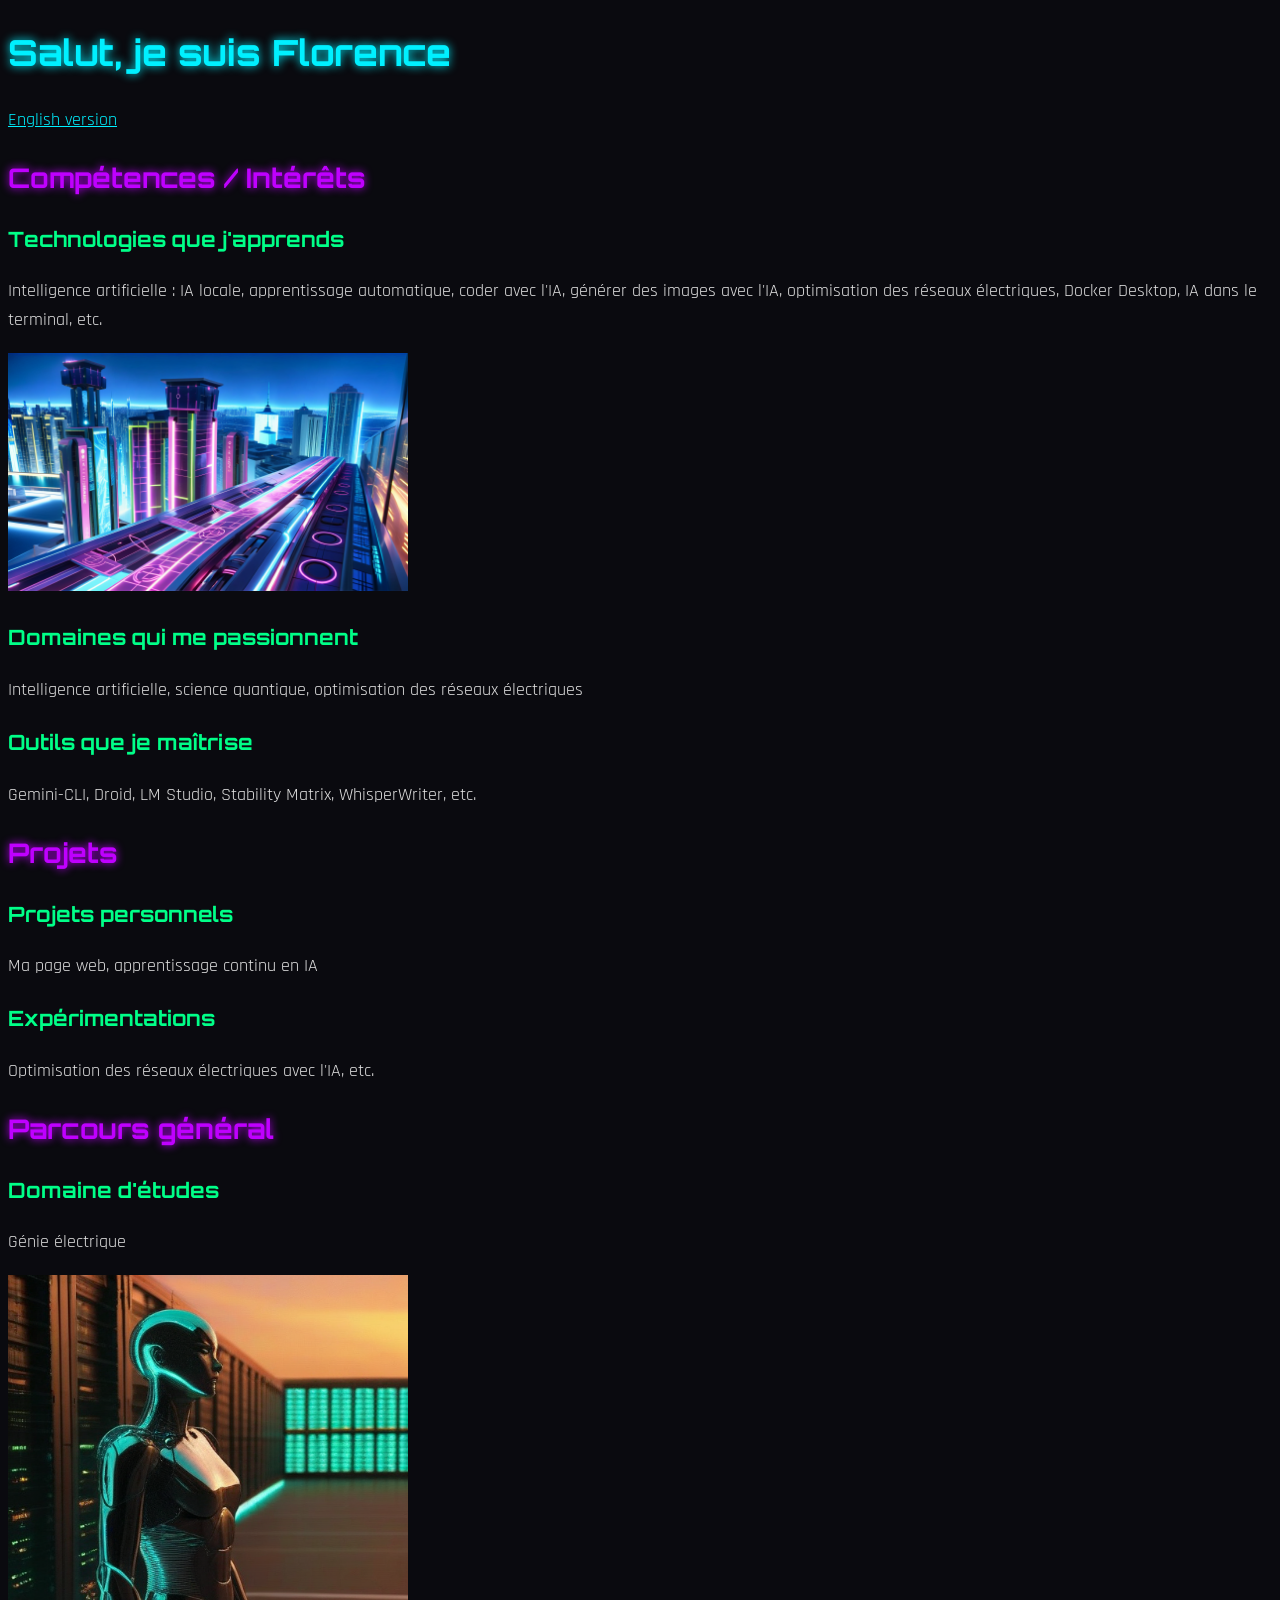
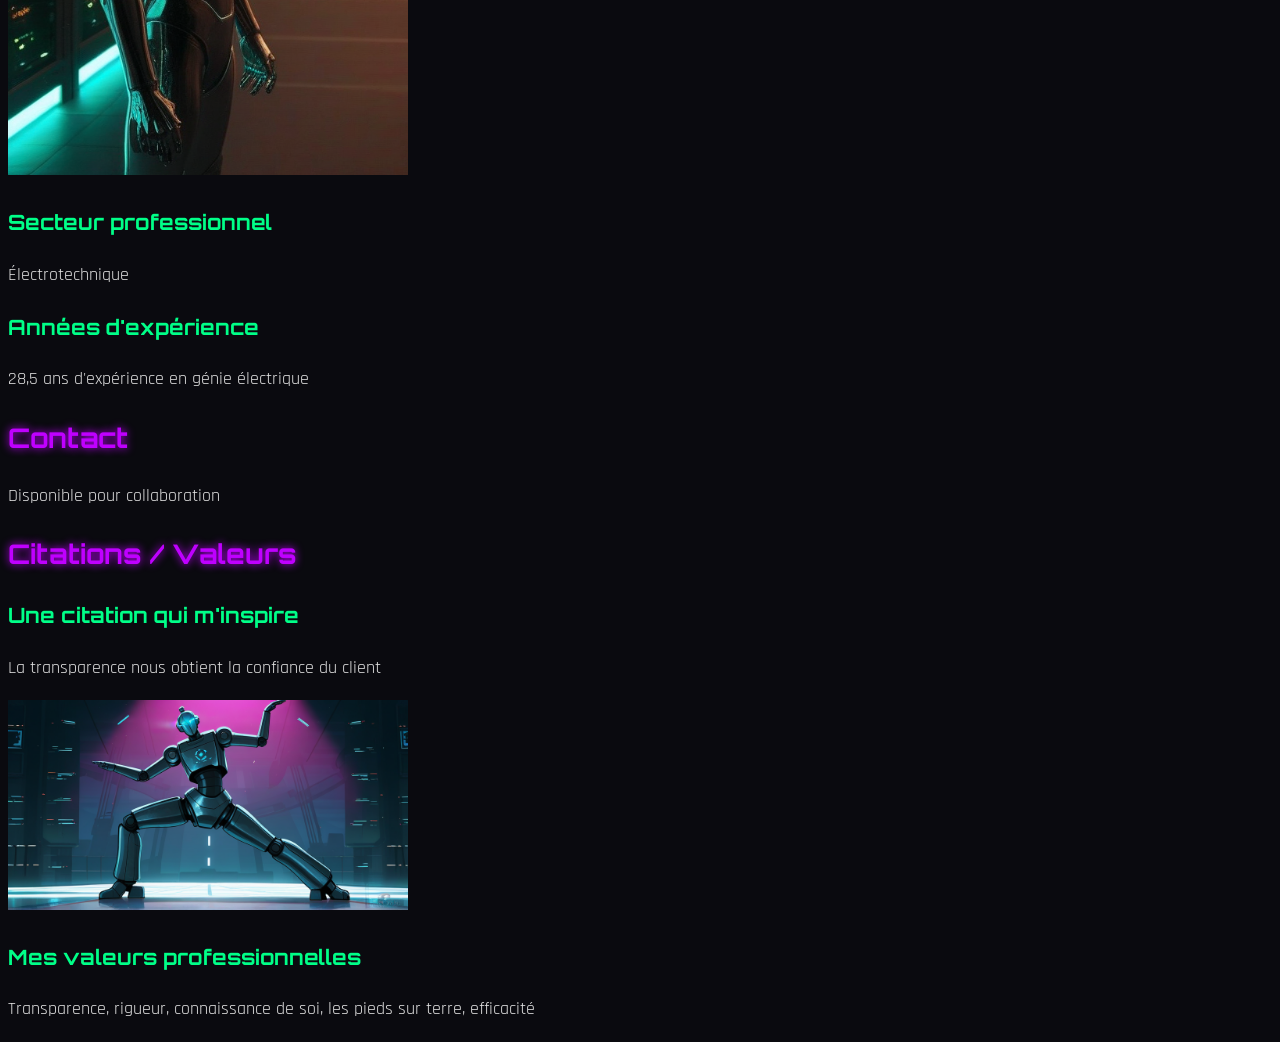
==== index-fr.html @ 2f501e3f "Style futuriste avec couleurs neon" ====
<!DOCTYPE html>
<html lang="fr">
<head>
    <meta charset="UTF-8">
    <meta name="viewport" content="width=device-width, initial-scale=1.0">
    <title>Florence - Mon Site</title>
    <link rel="preconnect" href="https://fonts.googleapis.com">
    <link rel="preconnect" href="https://fonts.gstatic.com" crossorigin>
    <link href="https://fonts.googleapis.com/css2?family=Orbitron:wght@400;700&family=Rajdhani:wght@400;500;700&display=swap" rel="stylesheet">
    <style>
        body {
            font-family: 'Rajdhani', sans-serif;
            font-size: 18px;
            line-height: 1.6;
            background-color: #0a0a0f;
            color: #e0e0e0;
        }
        h1 {
            font-family: 'Orbitron', sans-serif;
            color: #00f0ff;
            text-shadow: 0 0 10px #00f0ff;
        }
        h2 {
            font-family: 'Orbitron', sans-serif;
            color: #bf00ff;
            text-shadow: 0 0 8px #bf00ff;
        }
        h3 {
            font-family: 'Orbitron', sans-serif;
            color: #00ff88;
        }
        a {
            color: #00f0ff;
        }
    </style>
</head>
<body>
    <h1>Salut, je suis Florence</h1>
    
    <!-- Lien de langue -->
    <p><a href="index.html">English version</a></p>

    <!-- Section 1: Compétences / Intérêts -->
    <h2>Compétences / Intérêts</h2>
    
    <h3>Technologies que j'apprends</h3>
    <p>Intelligence artificielle : IA locale, apprentissage automatique, coder avec l'IA, générer des images avec l'IA, optimisation des réseaux électriques, Docker Desktop, IA dans le terminal, etc.</p>
    <img src="00008-2970267479.png" alt="Ce que j'apprends" width="400">
    
    <h3>Domaines qui me passionnent</h3>
    <p>Intelligence artificielle, science quantique, optimisation des réseaux électriques</p>
    
    <h3>Outils que je maîtrise</h3>
    <p>Gemini-CLI, Droid, LM Studio, Stability Matrix, WhisperWriter, etc.</p>

    <!-- Section 2: Projets -->
    <h2>Projets</h2>
    
    <h3>Projets personnels</h3>
    <p>Ma page web, apprentissage continu en IA</p>
    
    <h3>Expérimentations</h3>
    <p>Optimisation des réseaux électriques avec l'IA, etc.</p>

    <!-- Section 3: Parcours général -->
    <h2>Parcours général</h2>
    
    <h3>Domaine d'études</h3>
    <p>Génie électrique</p>
    <img src="00021-1902809194.png" alt="Mes études et mon travail" width="400">
    
    <h3>Secteur professionnel</h3>
    <p>Électrotechnique</p>
    
    <h3>Années d'expérience</h3>
    <p>28,5 ans d'expérience en génie électrique</p>

    <!-- Section 4: Contact -->
    <h2>Contact</h2>
    
    <p>Disponible pour collaboration</p>

    <!-- Section 5: Citations / Valeurs -->
    <h2>Citations / Valeurs</h2>
    
    <h3>Une citation qui m'inspire</h3>
    <p>La transparence nous obtient la confiance du client</p>
    <img src="00050-4037120184.png" alt="Ce en quoi je crois" width="400">
    
    <h3>Mes valeurs professionnelles</h3>
    <p>Transparence, rigueur, connaissance de soi, les pieds sur terre, efficacité</p>

</body>
</html>
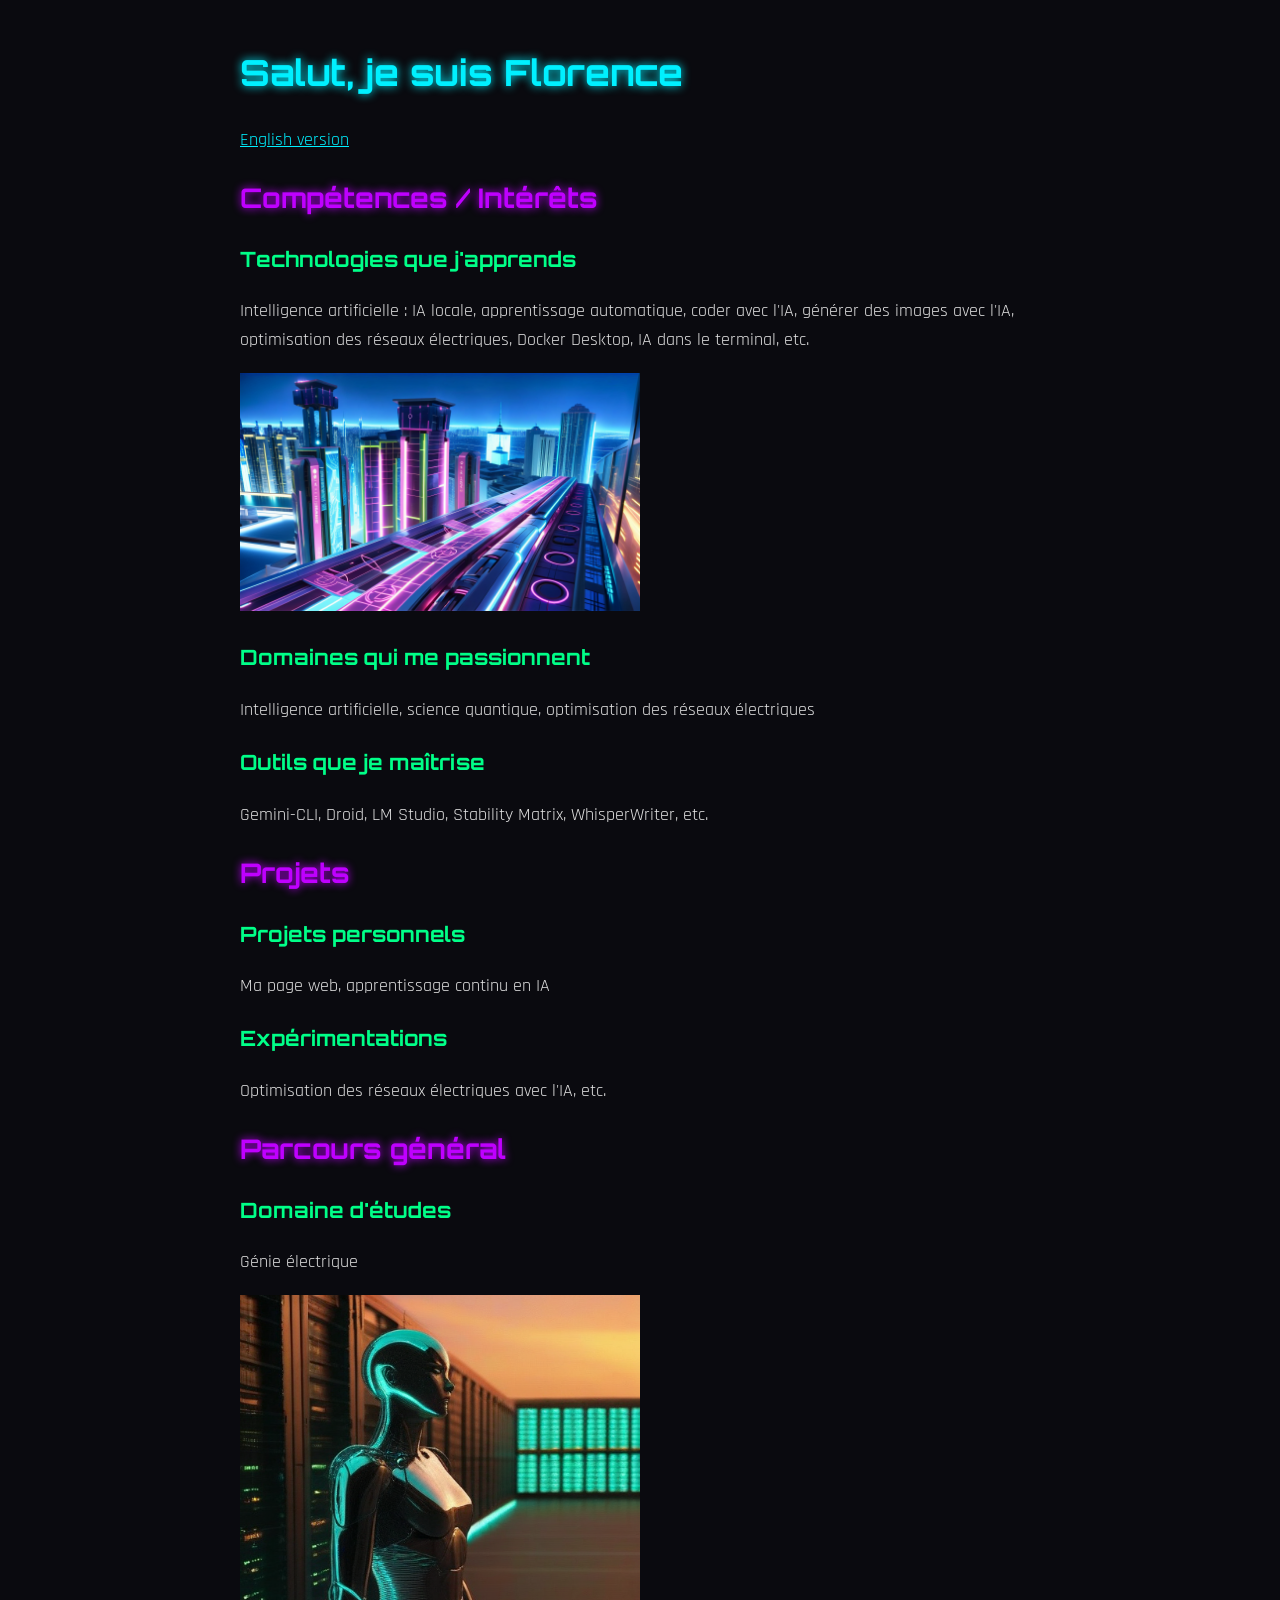
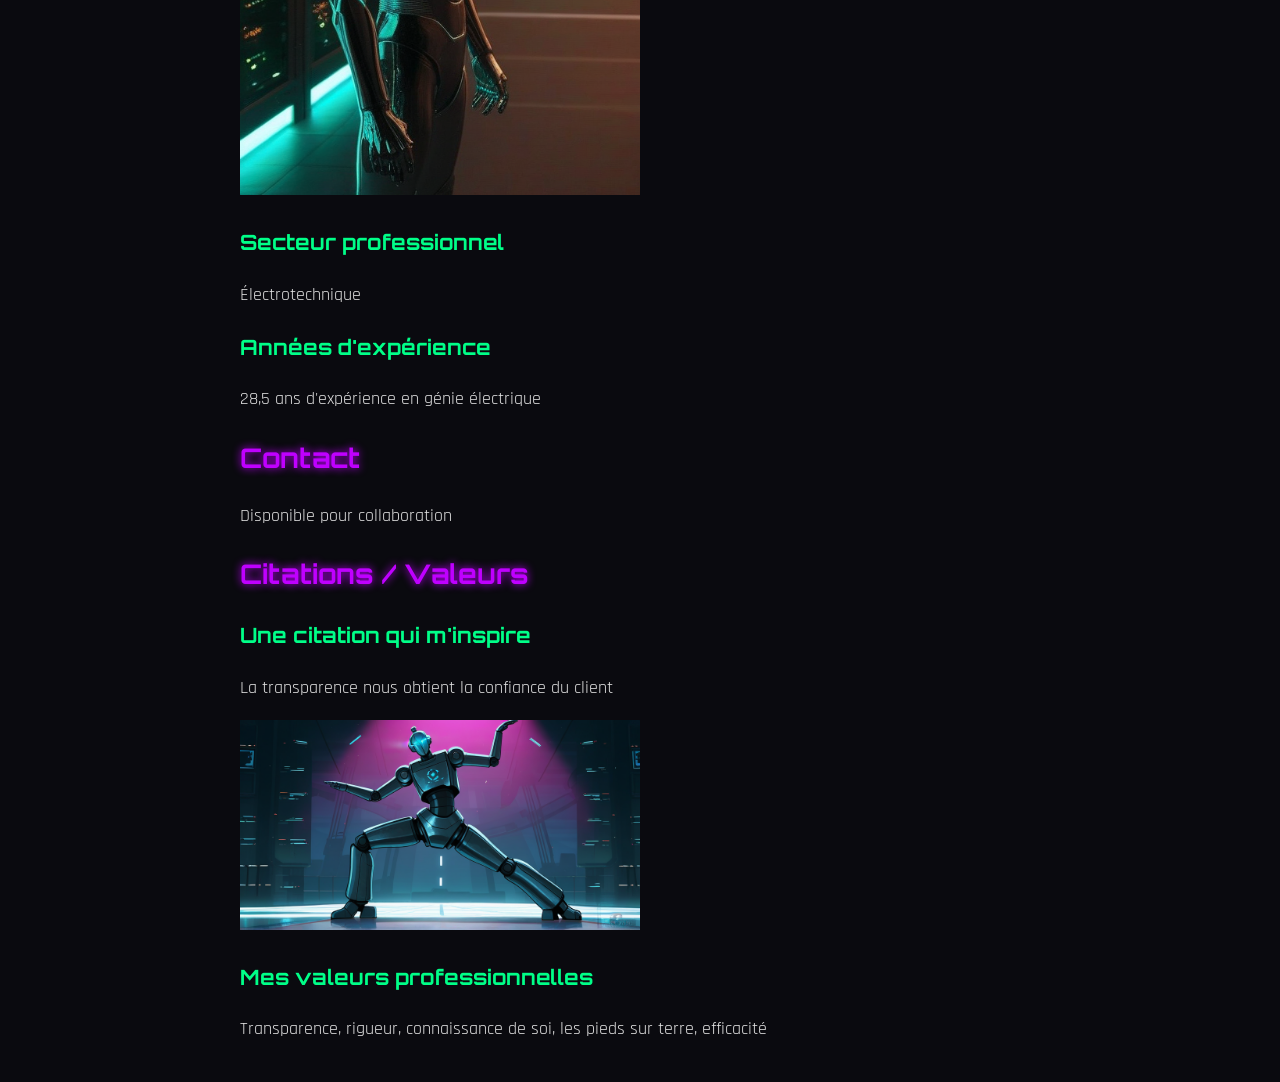
==== commit 86a6eecf: "Contenu centre et responsive mobile" ====
--- a/index-fr.html
+++ b/index-fr.html
@@ -14,6 +14,13 @@
             line-height: 1.6;
             background-color: #0a0a0f;
             color: #e0e0e0;
+            max-width: 800px;
+            margin: 0 auto;
+            padding: 20px;
+        }
+        img {
+            max-width: 100%;
+            height: auto;
         }
         h1 {
             font-family: 'Orbitron', sans-serif;
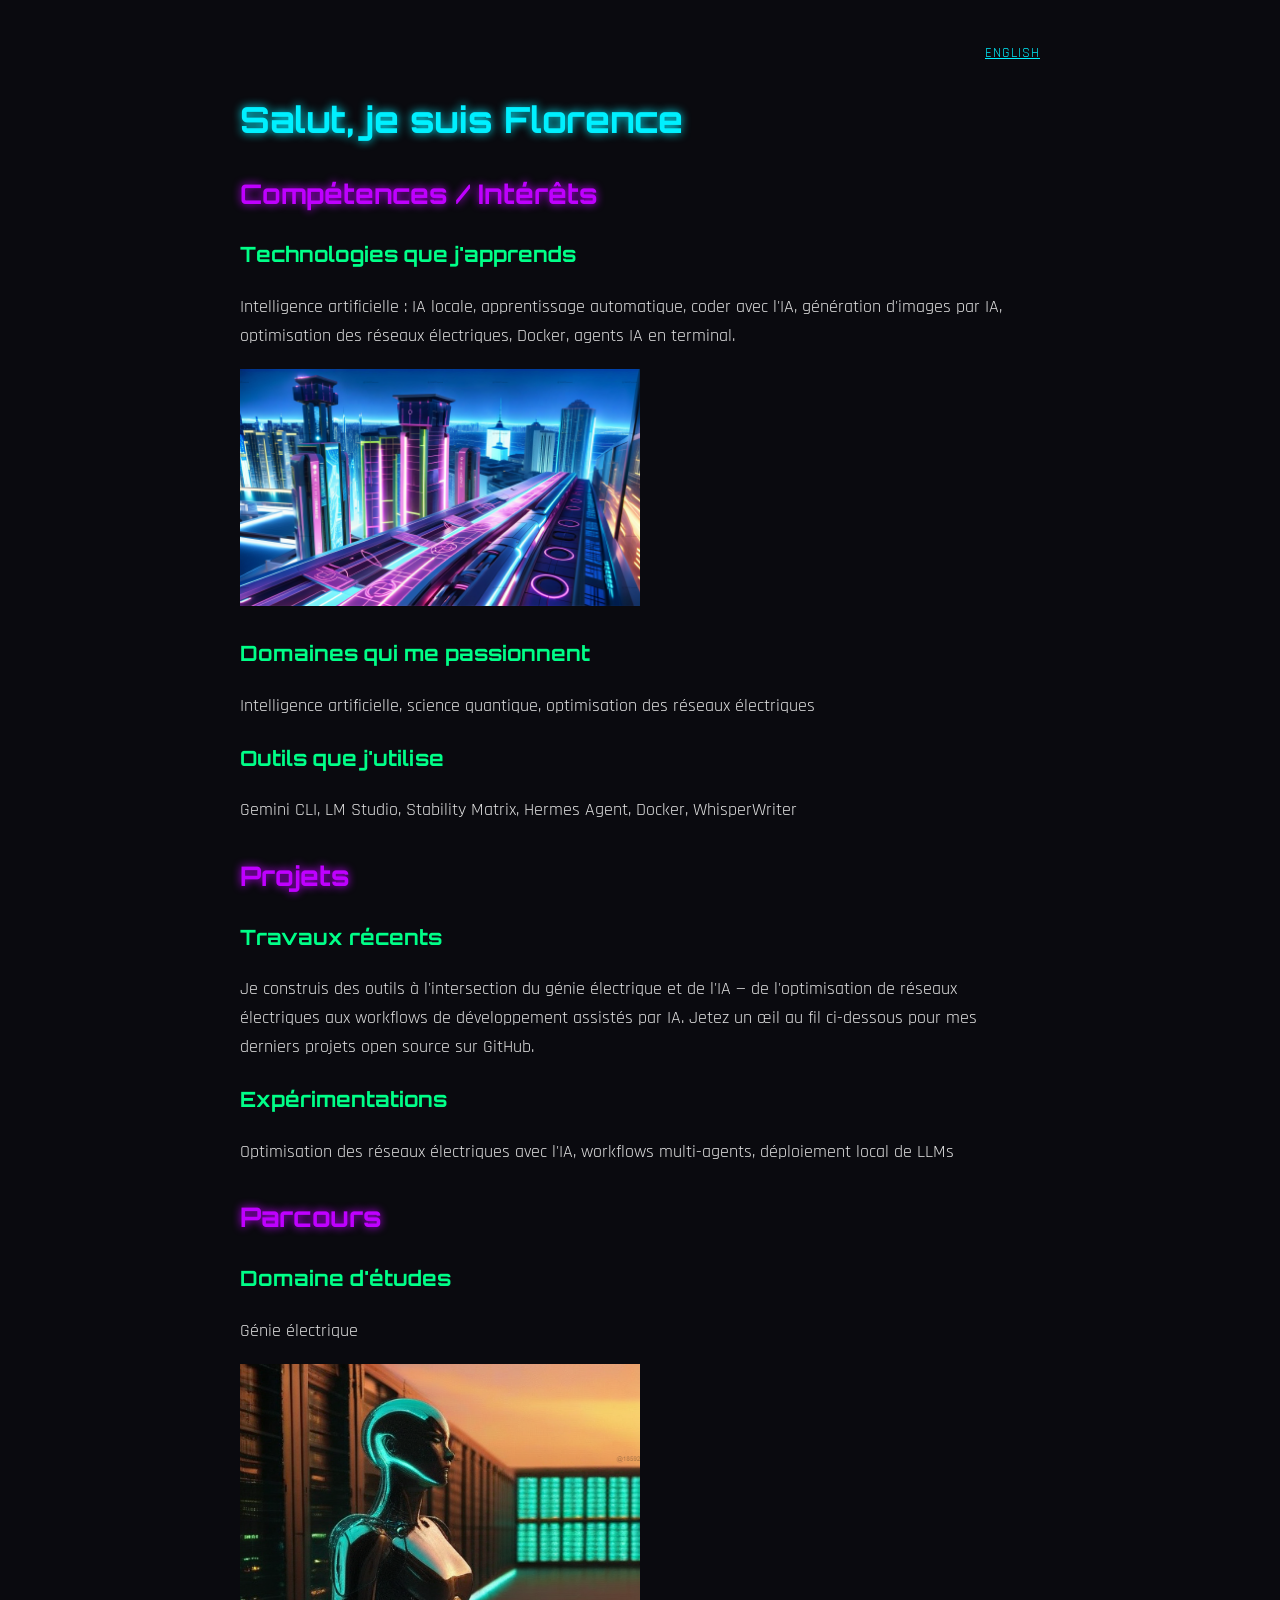
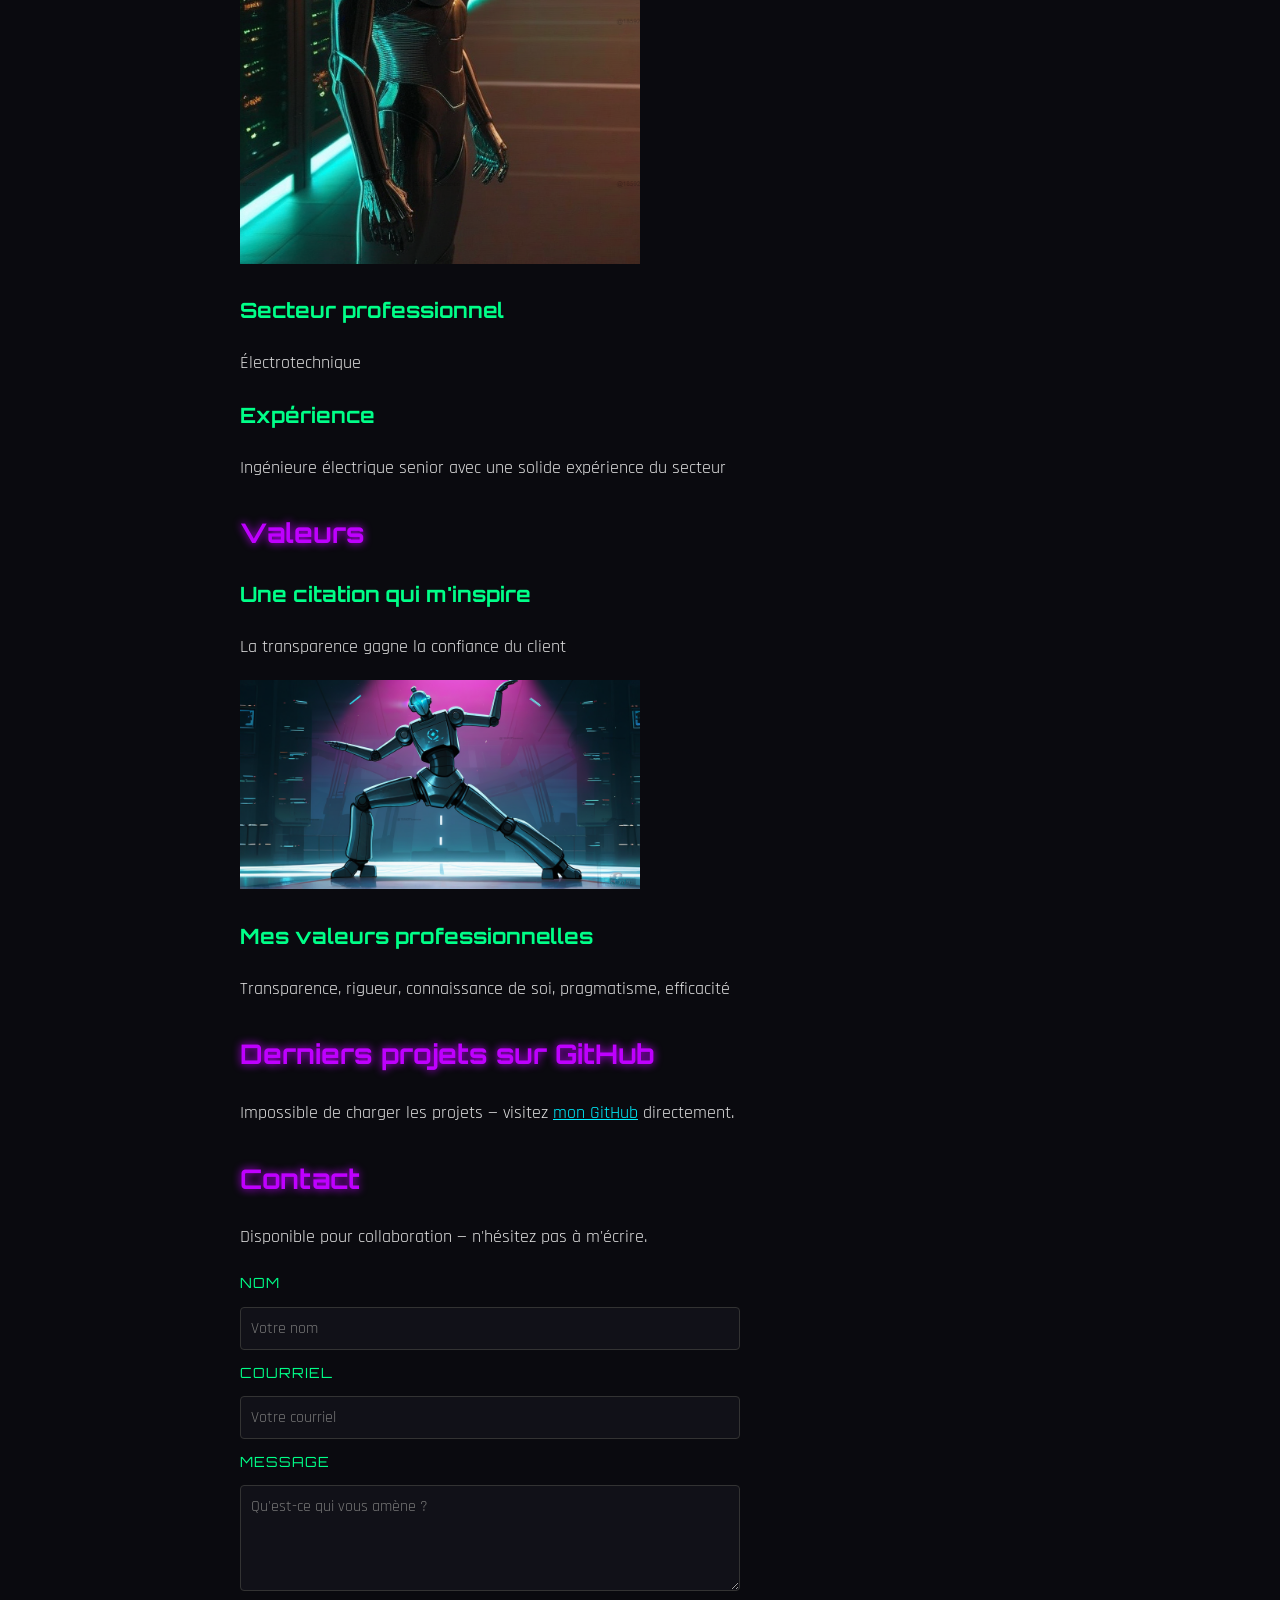
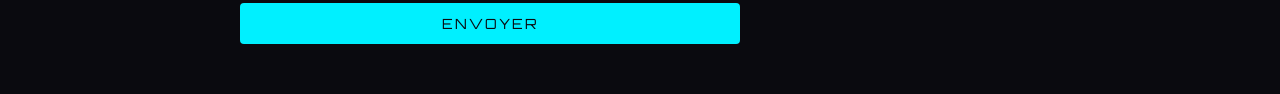
==== commit e661d066: "feat: AUDIT.md improvements — CSS extraction, meta tags, favicon, semantic images, README - Extract " ====
--- a/index-fr.html
+++ b/index-fr.html
@@ -3,99 +3,141 @@
 <head>
     <meta charset="UTF-8">
     <meta name="viewport" content="width=device-width, initial-scale=1.0">
-    <title>Florence - Mon Site</title>
+    <title>Florence — Ingénieure électrique &amp; exploratrice IA</title>
+    <meta name="description" content="Florence — Ingénieure électrique explorant l'IA, les LLMs locaux et l'optimisation des réseaux électriques.">
+
+    <!-- Open Graph / social preview -->
+    <meta property="og:title" content="Florence — Ingénieure électrique &amp; exploratrice IA">
+    <meta property="og:description" content="Ingénieure électrique explorant l'IA, les LLMs locaux et l'optimisation des réseaux électriques.">
+    <meta property="og:type" content="website">
+    <meta property="og:url" content="https://flyinggull.github.io/mywebsite/">
+
+    <!-- hreflang for search engines -->
+    <link rel="alternate" hreflang="fr" href="https://flyinggull.github.io/mywebsite/index-fr.html">
+    <link rel="alternate" hreflang="en" href="https://flyinggull.github.io/mywebsite/index.html">
+    <link rel="canonical" href="https://flyinggull.github.io/mywebsite/index-fr.html">
+
+    <!-- Favicon -->
+    <link rel="icon" href="favicon.ico" sizes="any">
+
+    <!-- Fonts -->
     <link rel="preconnect" href="https://fonts.googleapis.com">
     <link rel="preconnect" href="https://fonts.gstatic.com" crossorigin>
     <link href="https://fonts.googleapis.com/css2?family=Orbitron:wght@400;700&family=Rajdhani:wght@400;500;700&display=swap" rel="stylesheet">
-    <style>
-        body {
-            font-family: 'Rajdhani', sans-serif;
-            font-size: 18px;
-            line-height: 1.6;
-            background-color: #0a0a0f;
-            color: #e0e0e0;
-            max-width: 800px;
-            margin: 0 auto;
-            padding: 20px;
-        }
-        img {
-            max-width: 100%;
-            height: auto;
-        }
-        h1 {
-            font-family: 'Orbitron', sans-serif;
-            color: #00f0ff;
-            text-shadow: 0 0 10px #00f0ff;
-        }
-        h2 {
-            font-family: 'Orbitron', sans-serif;
-            color: #bf00ff;
-            text-shadow: 0 0 8px #bf00ff;
-        }
-        h3 {
-            font-family: 'Orbitron', sans-serif;
-            color: #00ff88;
-        }
-        a {
-            color: #00f0ff;
-        }
-    </style>
+
+    <!-- Shared stylesheet -->
+    <link rel="stylesheet" href="styles.css">
 </head>
 <body>
+
+    <!-- Sélecteur de langue -->
+    <p class="lang-switch"><a href="index.html" hreflang="en">English</a></p>
+
     <h1>Salut, je suis Florence</h1>
-    
-    <!-- Lien de langue -->
-    <p><a href="index.html">English version</a></p>
 
     <!-- Section 1: Compétences / Intérêts -->
-    <h2>Compétences / Intérêts</h2>
-    
-    <h3>Technologies que j'apprends</h3>
-    <p>Intelligence artificielle : IA locale, apprentissage automatique, coder avec l'IA, générer des images avec l'IA, optimisation des réseaux électriques, Docker Desktop, IA dans le terminal, etc.</p>
-    <img src="00008-2970267479.png" alt="Ce que j'apprends" width="400">
-    
-    <h3>Domaines qui me passionnent</h3>
-    <p>Intelligence artificielle, science quantique, optimisation des réseaux électriques</p>
-    
-    <h3>Outils que je maîtrise</h3>
-    <p>Gemini-CLI, Droid, LM Studio, Stability Matrix, WhisperWriter, etc.</p>
+    <section>
+        <h2>Compétences &#47; Intérêts</h2>
+
+        <h3>Technologies que j'apprends</h3>
+        <p>Intelligence artificielle : IA locale, apprentissage automatique, coder avec l'IA, génération d'images par IA, optimisation des réseaux électriques, Docker, agents IA en terminal.</p>
+        <img src="learning-ai.png" alt="Exploration de l'IA et des technologies" width="400">
+
+        <h3>Domaines qui me passionnent</h3>
+        <p>Intelligence artificielle, science quantique, optimisation des réseaux électriques</p>
+
+        <h3>Outils que j'utilise</h3>
+        <p>Gemini CLI, LM Studio, Stability Matrix, Hermes Agent, Docker, WhisperWriter</p>
+    </section>
 
     <!-- Section 2: Projets -->
-    <h2>Projets</h2>
-    
-    <h3>Projets personnels</h3>
-    <p>Ma page web, apprentissage continu en IA</p>
-    
-    <h3>Expérimentations</h3>
-    <p>Optimisation des réseaux électriques avec l'IA, etc.</p>
+    <section>
+        <h2>Projets</h2>
 
-    <!-- Section 3: Parcours général -->
-    <h2>Parcours général</h2>
-    
-    <h3>Domaine d'études</h3>
-    <p>Génie électrique</p>
-    <img src="00021-1902809194.png" alt="Mes études et mon travail" width="400">
-    
-    <h3>Secteur professionnel</h3>
-    <p>Électrotechnique</p>
-    
-    <h3>Années d'expérience</h3>
-    <p>28,5 ans d'expérience en génie électrique</p>
+        <h3>Travaux récents</h3>
+        <p>Je construis des outils à l'intersection du génie électrique et de l'IA — de l'optimisation de réseaux électriques aux workflows de développement assistés par IA. Jetez un œil au fil ci-dessous pour mes derniers projets open source sur GitHub.</p>
 
-    <!-- Section 4: Contact -->
-    <h2>Contact</h2>
-    
-    <p>Disponible pour collaboration</p>
+        <h3>Expérimentations</h3>
+        <p>Optimisation des réseaux électriques avec l'IA, workflows multi-agents, déploiement local de LLMs</p>
+    </section>
 
-    <!-- Section 5: Citations / Valeurs -->
-    <h2>Citations / Valeurs</h2>
-    
-    <h3>Une citation qui m'inspire</h3>
-    <p>La transparence nous obtient la confiance du client</p>
-    <img src="00050-4037120184.png" alt="Ce en quoi je crois" width="400">
-    
-    <h3>Mes valeurs professionnelles</h3>
-    <p>Transparence, rigueur, connaissance de soi, les pieds sur terre, efficacité</p>
+    <!-- Section 3: Parcours -->
+    <section>
+        <h2>Parcours</h2>
+
+        <h3>Domaine d'études</h3>
+        <p>Génie électrique</p>
+        <img src="electrical-engineering.png" alt="Études et carrière en génie électrique" width="400">
+
+        <h3>Secteur professionnel</h3>
+        <p>Électrotechnique</p>
+
+        <h3>Expérience</h3>
+        <p>Ingénieure électrique senior avec une solide expérience du secteur</p>
+    </section>
+
+    <!-- Section 4: Valeurs -->
+    <section>
+        <h2>Valeurs</h2>
+
+        <h3>Une citation qui m'inspire</h3>
+        <p>La transparence gagne la confiance du client</p>
+        <img src="values.png" alt="Valeurs et convictions professionnelles" width="400">
+
+        <h3>Mes valeurs professionnelles</h3>
+        <p>Transparence, rigueur, connaissance de soi, pragmatisme, efficacité</p>
+    </section>
+
+    <!-- Section 5: Projets GitHub en direct -->
+    <section>
+        <h2>Derniers projets sur GitHub</h2>
+        <div id="github-projets">
+            <!-- Rempli dynamiquement -->
+        </div>
+    </section>
+
+    <!-- Section 6: Contact -->
+    <section>
+        <h2>Contact</h2>
+        <p>Disponible pour collaboration — n'hésitez pas à m'écrire.</p>
+
+        <form action="https://formspree.io/f/mjgewrld" method="POST">
+            <label for="form-name">Nom</label>
+            <input type="text" id="form-name" name="name" placeholder="Votre nom" required>
+
+            <label for="form-email">Courriel</label>
+            <input type="email" id="form-email" name="email" placeholder="Votre courriel" required>
+
+            <label for="form-message">Message</label>
+            <textarea id="form-message" name="message" placeholder="Qu'est-ce qui vous amène ?" rows="4" required></textarea>
+
+            <button type="submit">Envoyer</button>
+        </form>
+    </section>
+
+    <!-- GitHub repos fetch — à la fin du body, après la div cible -->
+    <script>
+    document.addEventListener('DOMContentLoaded', () => {
+        fetch('https://api.github.com/users/FlyingGull/repos?sort=updated&per_page=5')
+            .then(r => r.json())
+            .then(repos => {
+                let zone = document.getElementById('github-projets');
+                repos.forEach(projet => {
+                    let bloc = document.createElement('div');
+                    bloc.className = 'projet';
+                    bloc.innerHTML = `
+                        <h4><a href="https://github.com/FlyingGull/${projet.name}" target="_blank" rel="noopener">${projet.name}</a></h4>
+                        <p>${projet.description || 'Projet en cours'}</p>
+                    `;
+                    zone.appendChild(bloc);
+                });
+            })
+            .catch(() => {
+                document.getElementById('github-projets').innerHTML =
+                    '<p>Impossible de charger les projets — visitez <a href="https://github.com/FlyingGull" target="_blank" rel="noopener">mon GitHub</a> directement.</p>';
+            });
+    });
+    </script>
 
 </body>
 </html>
--- a/styles.css
+++ b/styles.css
@@ -0,0 +1,143 @@
+/* === mywebsite — shared styles (EN + FR) === */
+
+body {
+    font-family: 'Rajdhani', sans-serif;
+    font-size: 18px;
+    line-height: 1.6;
+    background-color: #0a0a0f;
+    color: #e0e0e0;
+    max-width: 800px;
+    margin: 0 auto;
+    padding: 20px;
+}
+
+img {
+    max-width: 100%;
+    height: auto;
+}
+
+h1 {
+    font-family: 'Orbitron', sans-serif;
+    color: #00f0ff;
+    text-shadow: 0 0 10px #00f0ff;
+}
+
+h2 {
+    font-family: 'Orbitron', sans-serif;
+    color: #bf00ff;
+    text-shadow: 0 0 8px #bf00ff;
+}
+
+h3 {
+    font-family: 'Orbitron', sans-serif;
+    color: #00ff88;
+}
+
+a {
+    color: #00f0ff;
+}
+
+/* === GitHub projects list === */
+#github-projets {
+    margin: 20px 0;
+}
+
+#github-projets h3 {
+    color: #bf00ff;
+    font-family: 'Orbitron', sans-serif;
+}
+
+.projet {
+    background: #111118;
+    border-left: 3px solid #00f0ff;
+    padding: 10px 15px;
+    margin: 10px 0;
+    border-radius: 4px;
+}
+
+.projet h4 {
+    margin: 0 0 5px 0;
+}
+
+.projet p {
+    margin: 0;
+    color: #a0a0b0;
+    font-size: 16px;
+}
+
+/* === Contact form === */
+form {
+    margin-top: 20px;
+    display: flex;
+    flex-direction: column;
+    gap: 12px;
+    max-width: 500px;
+}
+
+form label {
+    color: #00ff88;
+    font-family: 'Orbitron', sans-serif;
+    font-size: 14px;
+    text-transform: uppercase;
+    letter-spacing: 1px;
+}
+
+form input,
+form textarea {
+    background: #111118;
+    border: 1px solid #333;
+    color: #e0e0e0;
+    font-family: 'Rajdhani', sans-serif;
+    font-size: 16px;
+    padding: 10px;
+    border-radius: 4px;
+    transition: border-color 0.2s;
+}
+
+form input:focus,
+form textarea:focus {
+    border-color: #00f0ff;
+    outline: none;
+}
+
+form button {
+    background: #00f0ff;
+    color: #0a0a0f;
+    border: none;
+    padding: 12px 24px;
+    font-family: 'Orbitron', sans-serif;
+    font-size: 14px;
+    text-transform: uppercase;
+    letter-spacing: 2px;
+    cursor: pointer;
+    border-radius: 4px;
+    transition: box-shadow 0.2s;
+}
+
+form button:hover {
+    box-shadow: 0 0 15px #00f0ff;
+}
+
+/* === Language switcher === */
+.lang-switch {
+    text-align: right;
+    margin-bottom: 10px;
+}
+
+.lang-switch a {
+    font-size: 14px;
+    text-transform: uppercase;
+    letter-spacing: 1px;
+}
+
+/* === Section spacing === */
+section {
+    margin-bottom: 30px;
+}
+
+/* === Accessibility: reduce motion === */
+@media (prefers-reduced-motion: reduce) {
+    h1, h2 {
+        text-shadow: none;
+    }
+}
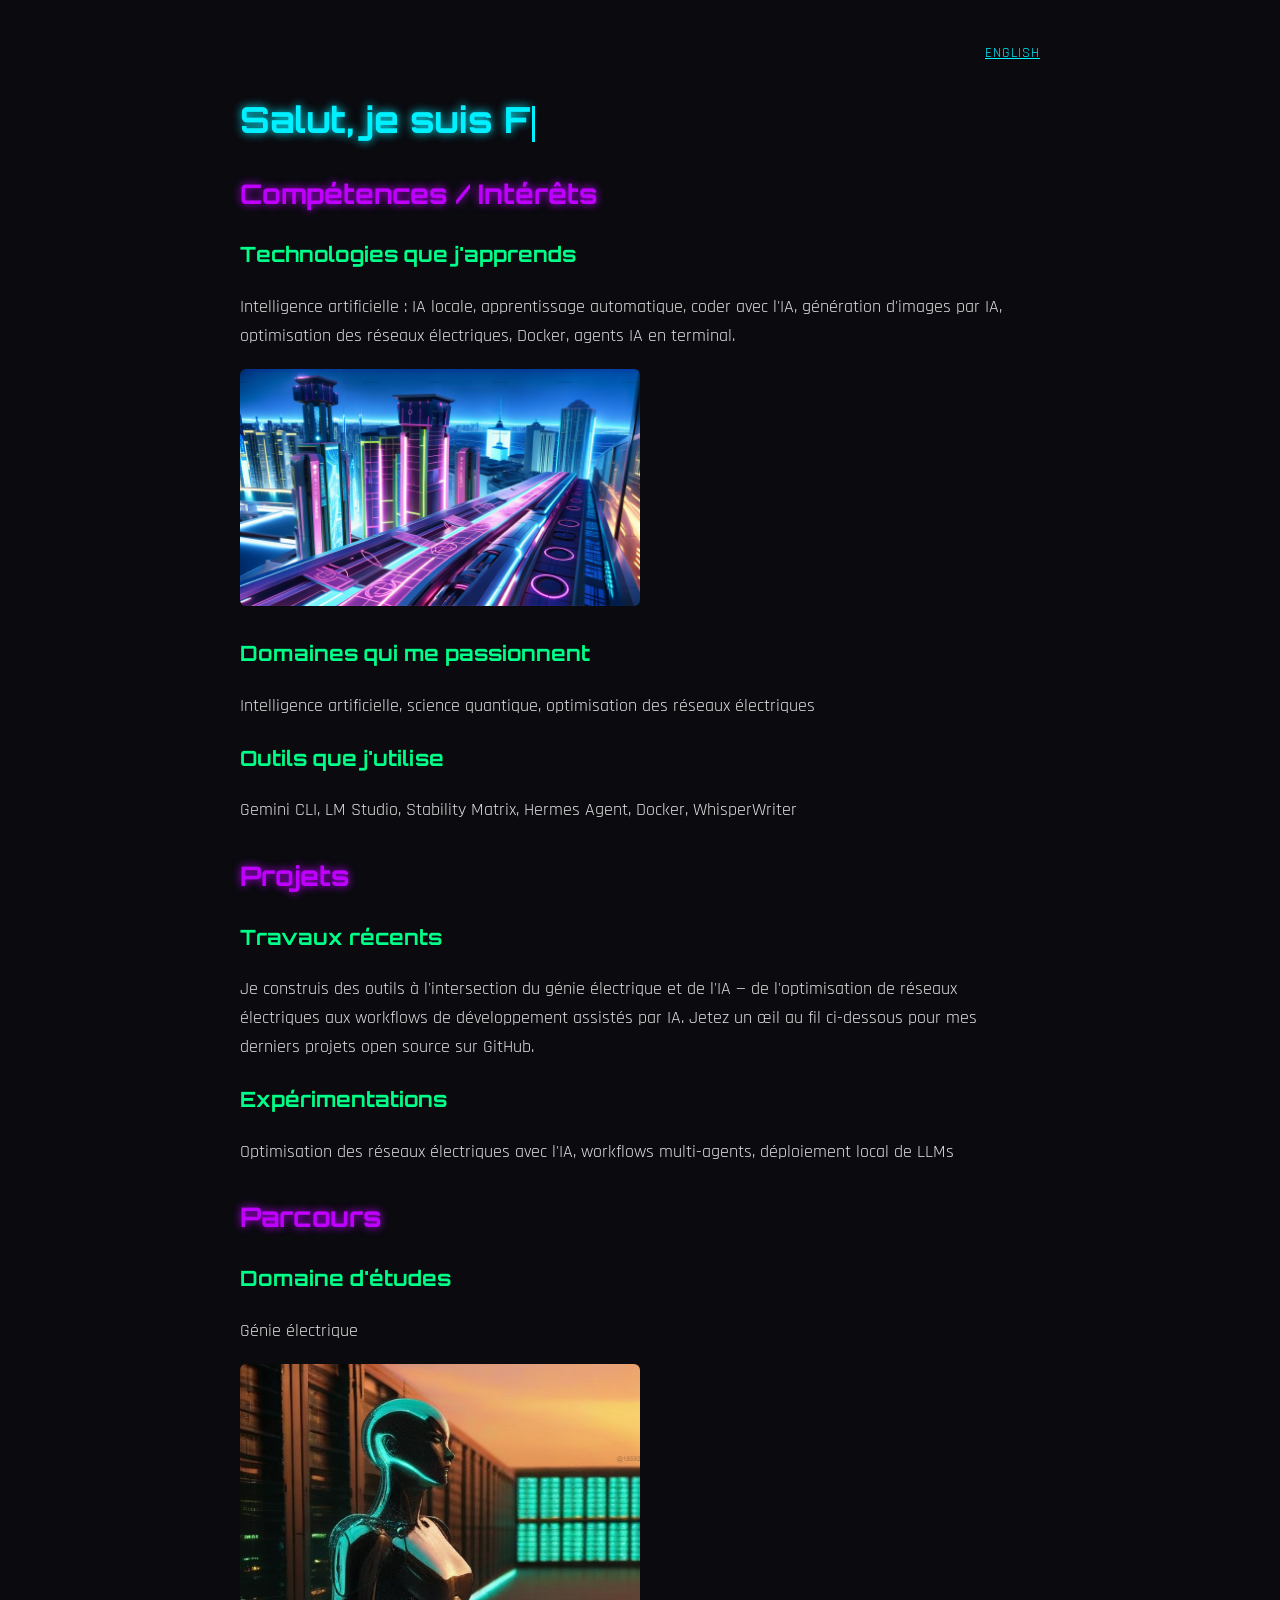
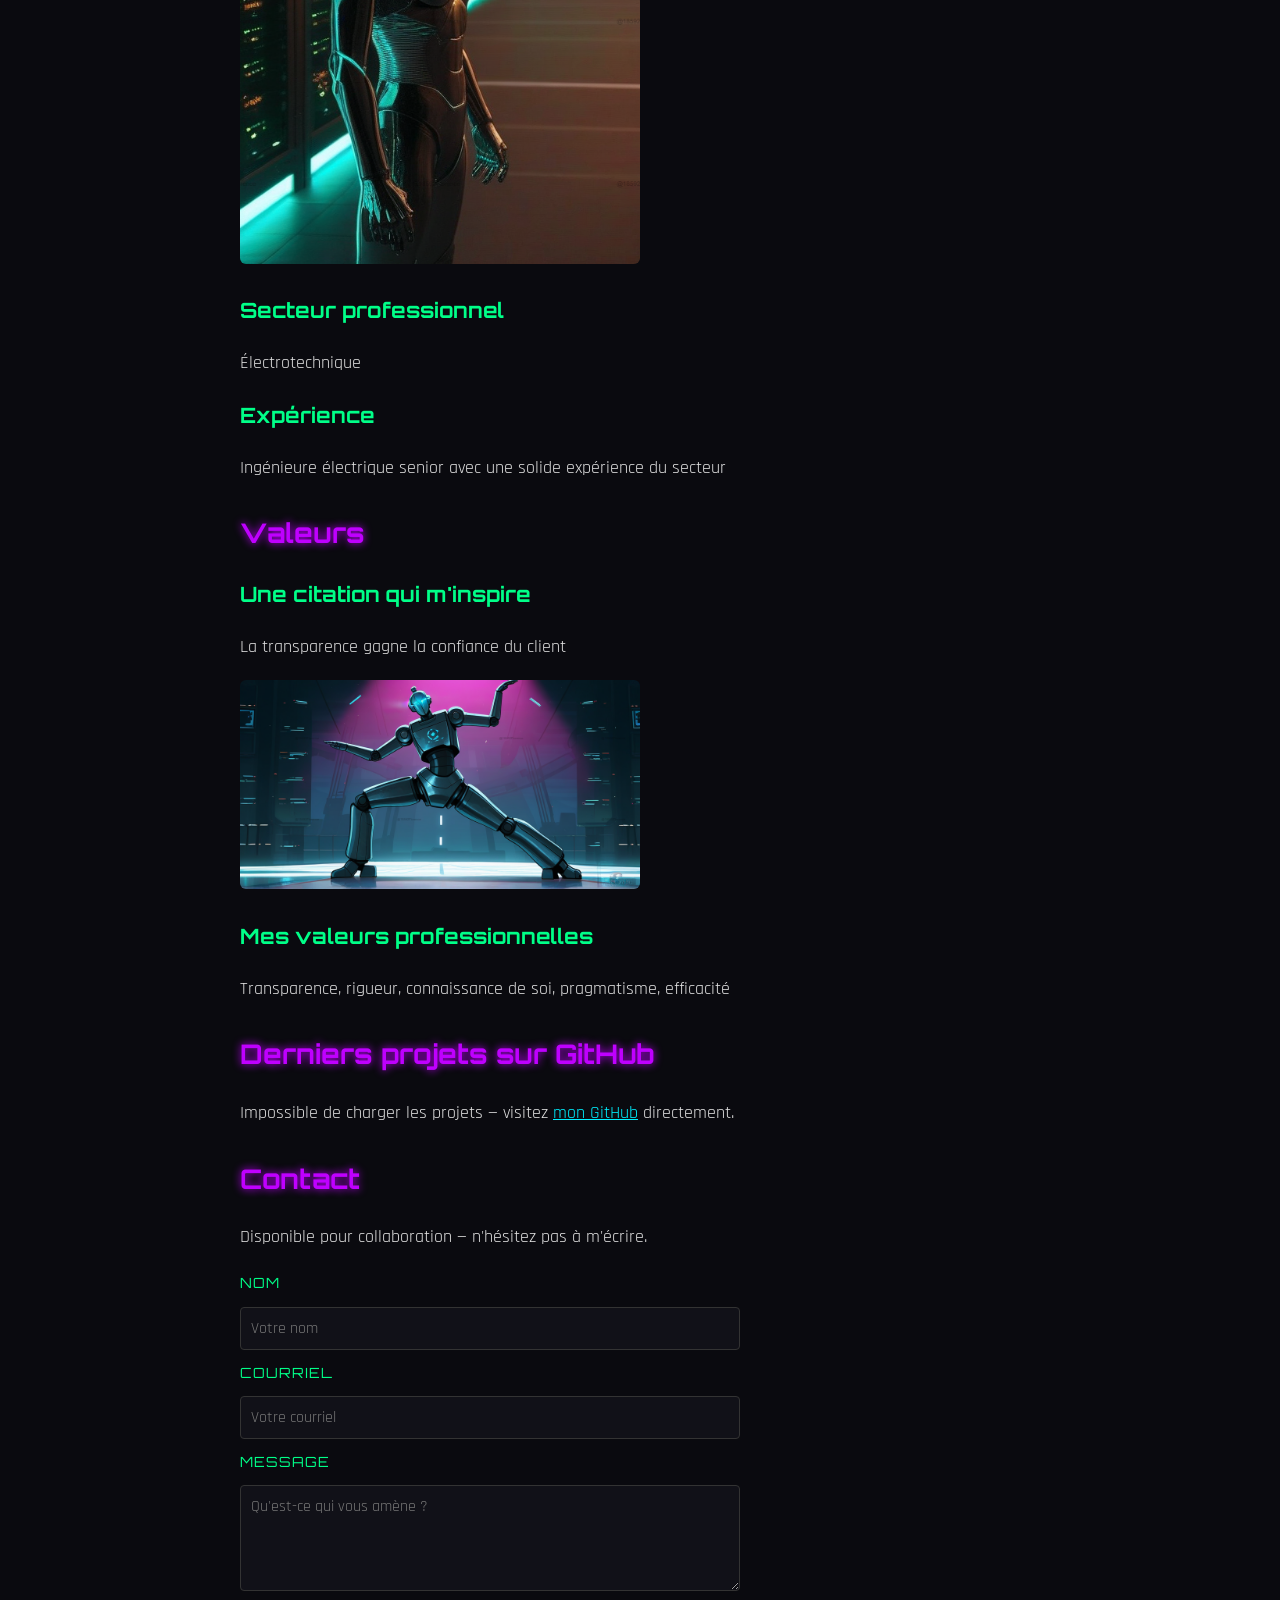
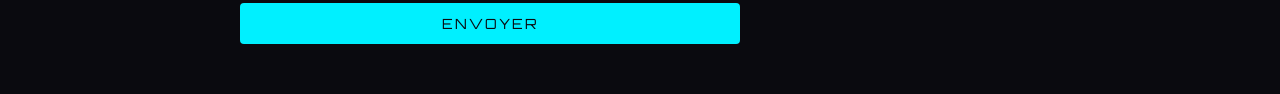
==== commit b539bf24: "feat: cyberpunk animations — typewriter, scroll reveal, scanline, glow effects - Typewriter effect o" ====
--- a/index-fr.html
+++ b/index-fr.html
@@ -30,13 +30,16 @@
 </head>
 <body>
 
+    <!-- Animation de scan (apparaît au chargement, puis disparaît) -->
+    <div class="scan-overlay"></div>
+
     <!-- Sélecteur de langue -->
     <p class="lang-switch"><a href="index.html" hreflang="en">English</a></p>
 
-    <h1>Salut, je suis Florence</h1>
+    <h1><span class="typewriter-text" data-text="Salut, je suis Florence"></span><span class="typewriter-cursor"></span></h1>
 
     <!-- Section 1: Compétences / Intérêts -->
-    <section>
+    <section class="reveal">
         <h2>Compétences &#47; Intérêts</h2>
 
         <h3>Technologies que j'apprends</h3>
@@ -51,7 +54,7 @@
     </section>
 
     <!-- Section 2: Projets -->
-    <section>
+    <section class="reveal">
         <h2>Projets</h2>
 
         <h3>Travaux récents</h3>
@@ -62,7 +65,7 @@
     </section>
 
     <!-- Section 3: Parcours -->
-    <section>
+    <section class="reveal">
         <h2>Parcours</h2>
 
         <h3>Domaine d'études</h3>
@@ -77,7 +80,7 @@
     </section>
 
     <!-- Section 4: Valeurs -->
-    <section>
+    <section class="reveal">
         <h2>Valeurs</h2>
 
         <h3>Une citation qui m'inspire</h3>
@@ -89,7 +92,7 @@
     </section>
 
     <!-- Section 5: Projets GitHub en direct -->
-    <section>
+    <section class="reveal">
         <h2>Derniers projets sur GitHub</h2>
         <div id="github-projets">
             <!-- Rempli dynamiquement -->
@@ -97,7 +100,7 @@
     </section>
 
     <!-- Section 6: Contact -->
-    <section>
+    <section class="reveal">
         <h2>Contact</h2>
         <p>Disponible pour collaboration — n'hésitez pas à m'écrire.</p>
 
@@ -114,6 +117,41 @@
             <button type="submit">Envoyer</button>
         </form>
     </section>
+
+    <!-- ═══ Animations : machine à écrire + apparition au scroll ═══ -->
+    <script>
+    (function() {
+        // Effet machine à écrire sur le h1
+        const el = document.querySelector('.typewriter-text');
+        const cursor = document.querySelector('.typewriter-cursor');
+        if (el && cursor) {
+            const text = el.getAttribute('data-text') || '';
+            let i = 0;
+            function type() {
+                if (i < text.length) {
+                    el.textContent += text.charAt(i);
+                    i++;
+                    setTimeout(type, 60 + Math.random() * 40);
+                } else {
+                    cursor.style.display = 'none';
+                }
+            }
+            // Petit délai pour que la ligne de scan passe d'abord
+            setTimeout(type, 600);
+        }
+
+        // Apparition au scroll — Intersection Observer
+        const observer = new IntersectionObserver((entries) => {
+            entries.forEach(entry => {
+                if (entry.isIntersecting) {
+                    entry.target.classList.add('visible');
+                }
+            });
+        }, { threshold: 0.15 });
+
+        document.querySelectorAll('.reveal').forEach(el => observer.observe(el));
+    })();
+    </script>
 
     <!-- GitHub repos fetch — à la fin du body, après la div cible -->
     <script>
--- a/styles.css
+++ b/styles.css
@@ -140,4 +140,124 @@
     h1, h2 {
         text-shadow: none;
     }
-}
+    *, *::before, *::after {
+        animation-duration: 0.01ms !important;
+        animation-iteration-count: 1 !important;
+        transition-duration: 0.01ms !important;
+    }
+}
+
+/* ═══════════════════════════════════════════
+   ANIMATIONS
+   ═══════════════════════════════════════════ */
+
+/* === Keyframes === */
+
+@keyframes fadeInUp {
+    from {
+        opacity: 0;
+        transform: translateY(30px);
+    }
+    to {
+        opacity: 1;
+        transform: translateY(0);
+    }
+}
+
+@keyframes fadeIn {
+    from { opacity: 0; }
+    to   { opacity: 1; }
+}
+
+@keyframes glowPulse {
+    0%, 100% { border-left-color: #00f0ff; box-shadow: 0 0 5px rgba(0,240,255,0.15); }
+    50%      { border-left-color: #bf00ff; box-shadow: 0 0 15px rgba(191,0,255,0.3); }
+}
+
+@keyframes cursorBlink {
+    0%, 100% { opacity: 1; }
+    50%      { opacity: 0; }
+}
+
+@keyframes scanLine {
+    0%   { top: -2px; opacity: 0.8; }
+    50%  { opacity: 0.3; }
+    100% { top: 100%; opacity: 0; }
+}
+
+@keyframes imageGlow {
+    0%, 100% { filter: drop-shadow(0 0 8px rgba(0,240,255,0.4)); }
+    50%      { filter: drop-shadow(0 0 16px rgba(191,0,255,0.5)); }
+}
+
+/* === Scroll reveal — hidden until observed === */
+.reveal {
+    opacity: 0;
+    transform: translateY(30px);
+    transition: opacity 0.7s ease-out, transform 0.7s ease-out;
+}
+
+.reveal.visible {
+    opacity: 1;
+    transform: translateY(0);
+}
+
+/* === Project cards — glow pulse on hover === */
+.projet {
+    transition: border-left-color 0.3s, box-shadow 0.3s, transform 0.2s;
+}
+
+.projet:hover {
+    animation: glowPulse 2s ease-in-out infinite;
+    transform: translateX(3px);
+}
+
+/* === Images — subtle glow === */
+section img {
+    animation: imageGlow 4s ease-in-out infinite;
+    border-radius: 6px;
+}
+
+/* === Typewriter cursor === */
+.typewriter-cursor {
+    display: inline-block;
+    width: 3px;
+    height: 1em;
+    background: #00f0ff;
+    margin-left: 2px;
+    vertical-align: text-bottom;
+    animation: cursorBlink 0.8s step-end infinite;
+}
+
+/* === Scan line overlay (page load) === */
+.scan-overlay {
+    position: fixed;
+    top: 0;
+    left: 0;
+    width: 100%;
+    height: 2px;
+    background: linear-gradient(90deg, transparent, #00f0ff, transparent);
+    pointer-events: none;
+    z-index: 9999;
+    animation: scanLine 1.5s ease-out forwards;
+}
+
+/* === Form button — stronger hover === */
+form button {
+    transition: box-shadow 0.3s, transform 0.2s, background 0.3s;
+}
+
+form button:hover {
+    box-shadow: 0 0 20px #00f0ff, 0 0 40px rgba(0,240,255,0.3);
+    transform: translateY(-2px);
+}
+
+/* === Language switch — subtle hover === */
+.lang-switch a {
+    transition: color 0.3s, text-shadow 0.3s;
+}
+
+.lang-switch a:hover {
+    color: #bf00ff;
+    text-shadow: 0 0 8px #bf00ff;
+}
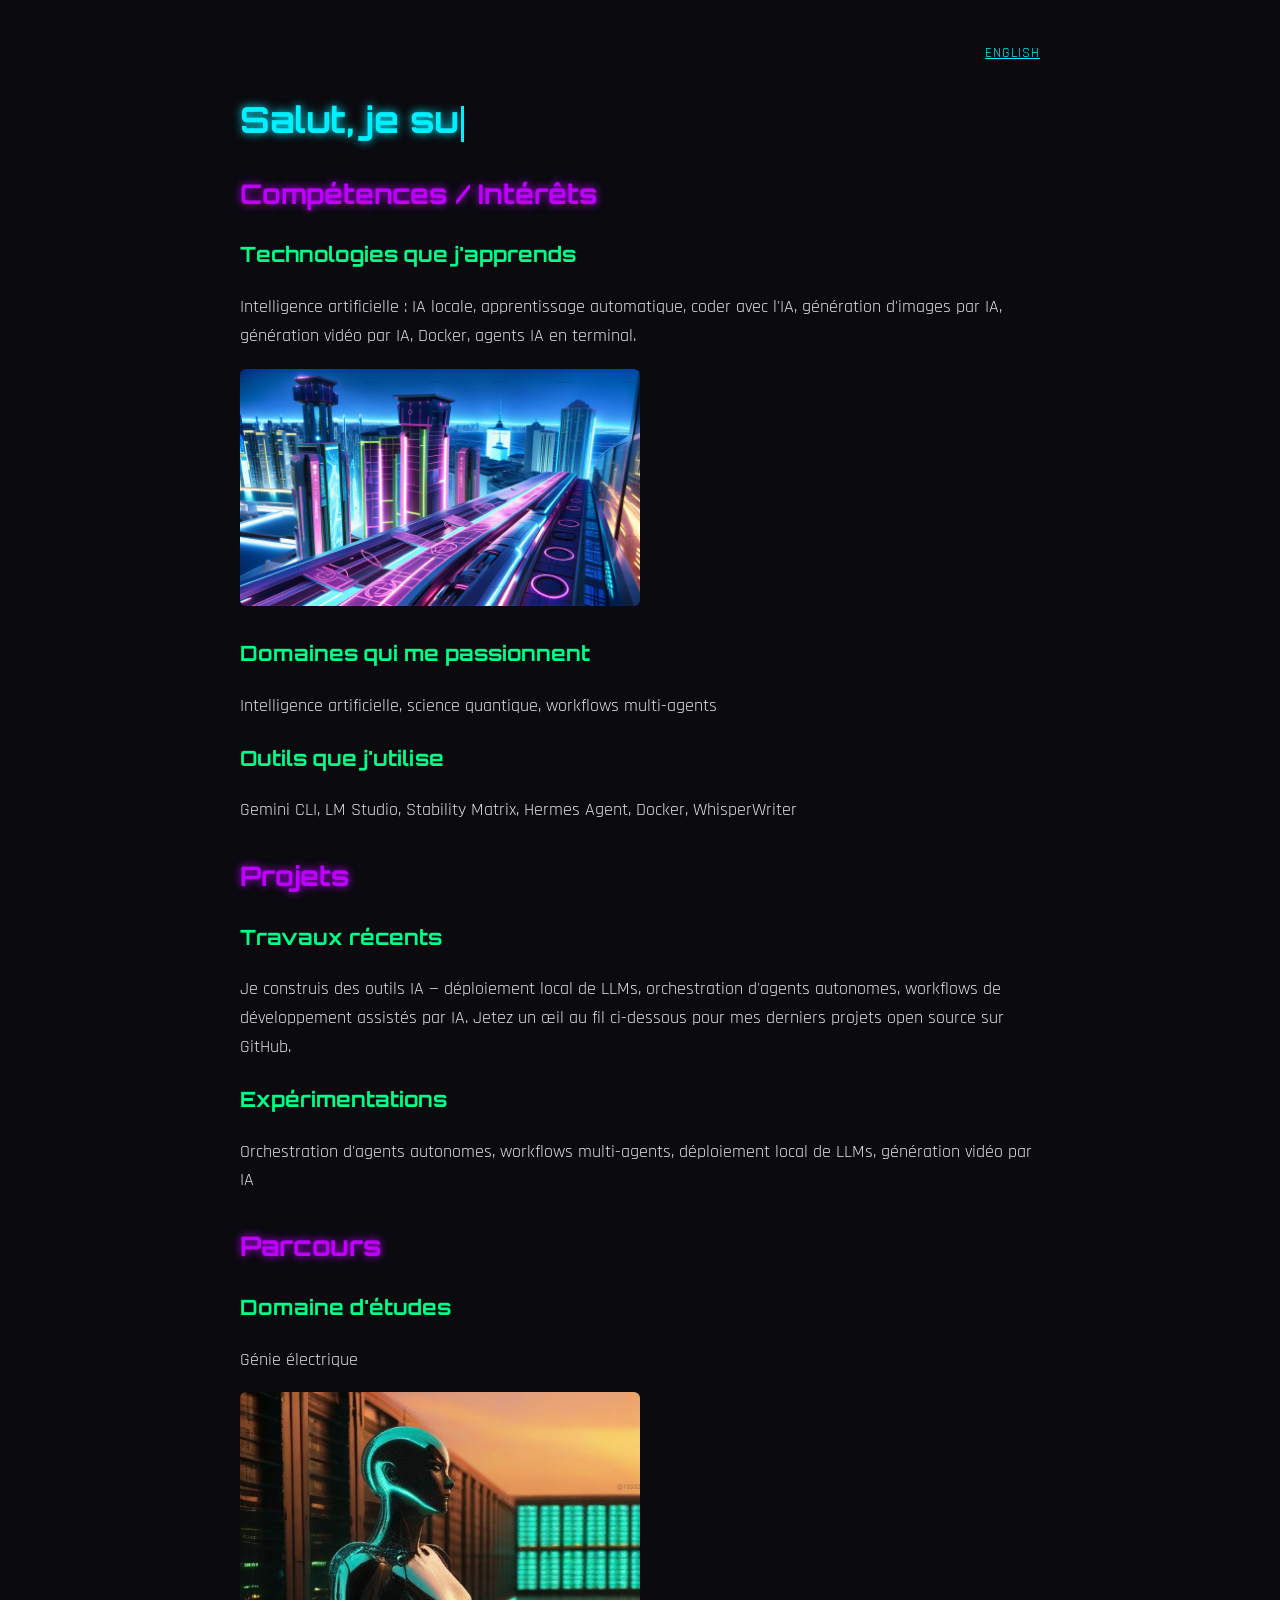
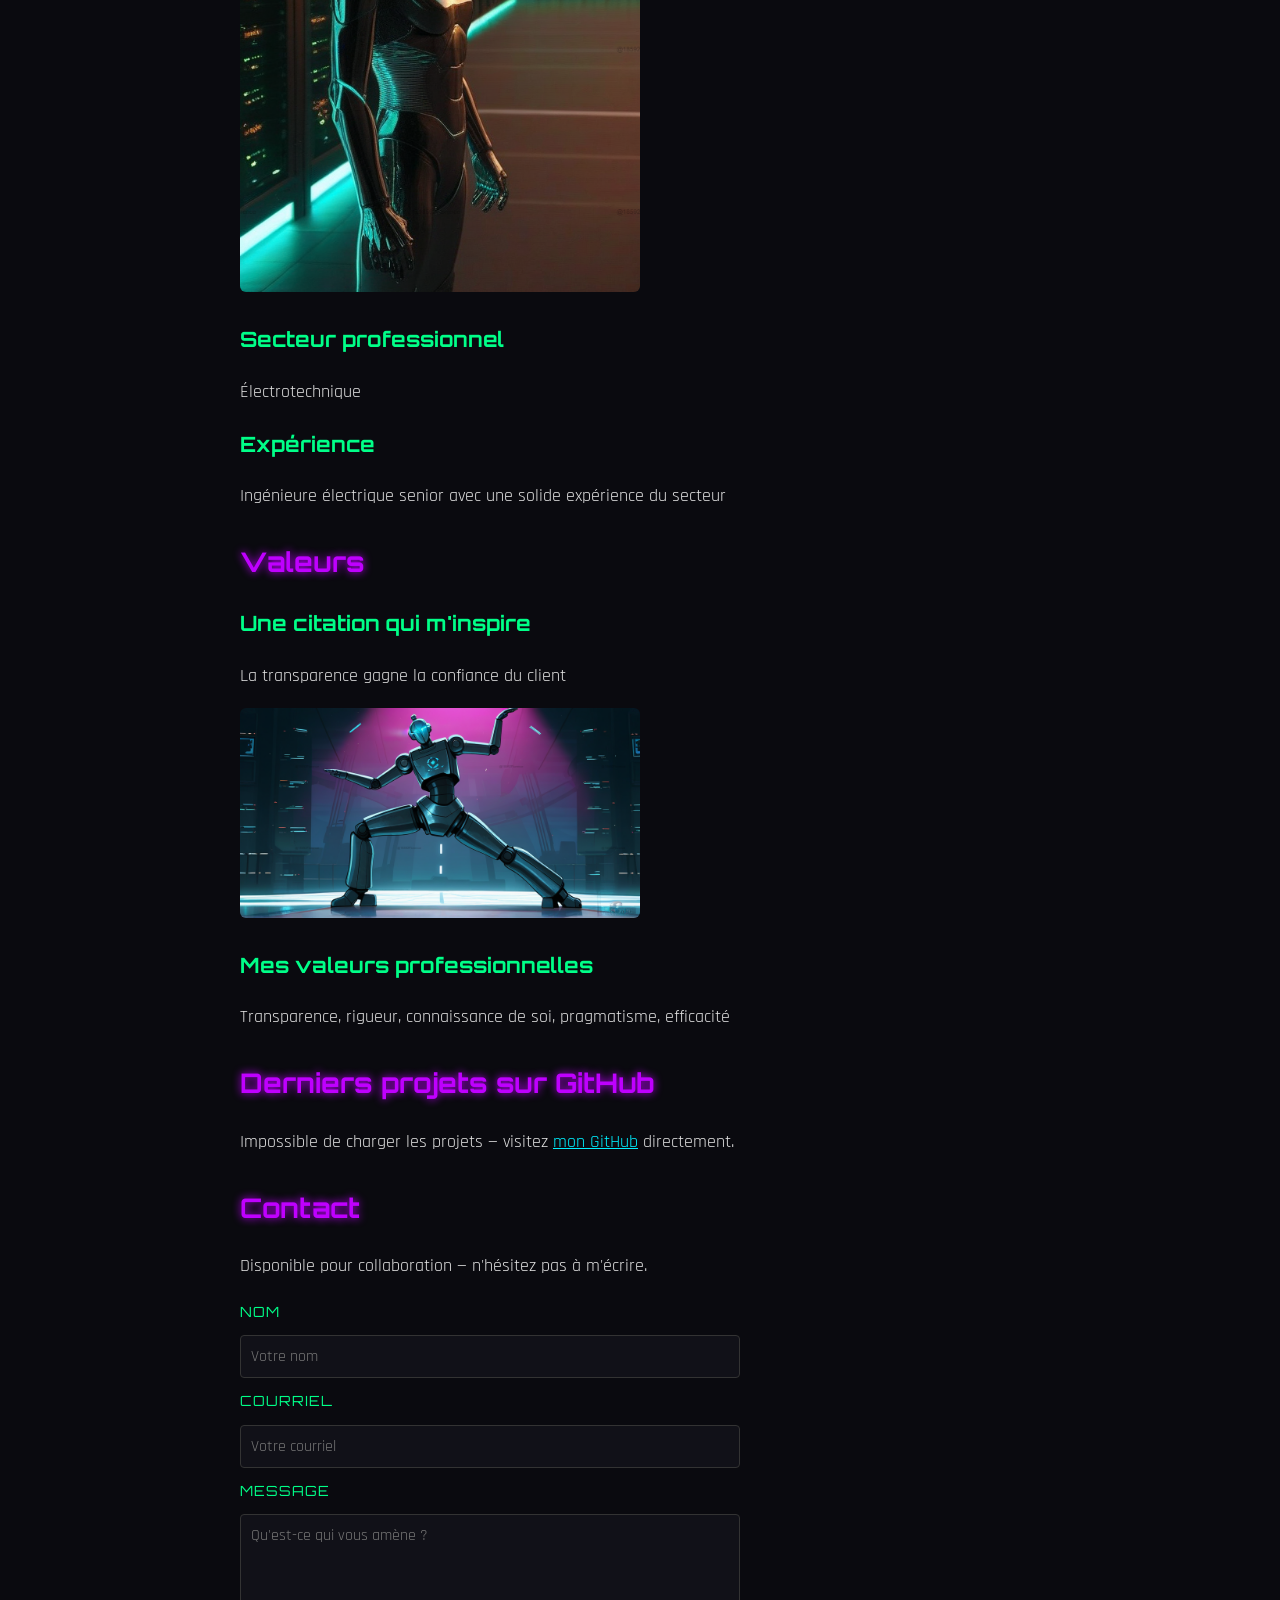
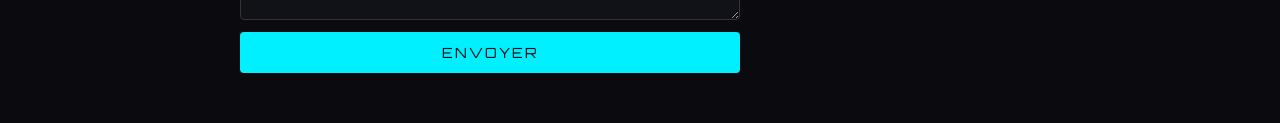
==== commit 2b07d43d: "refactor: remove AI-electricity crossover, keep electrical engineer identity, add AI video generatio" ====
--- a/index-fr.html
+++ b/index-fr.html
@@ -4,11 +4,11 @@
     <meta charset="UTF-8">
     <meta name="viewport" content="width=device-width, initial-scale=1.0">
     <title>Florence — Ingénieure électrique &amp; exploratrice IA</title>
-    <meta name="description" content="Florence — Ingénieure électrique explorant l'IA, les LLMs locaux et l'optimisation des réseaux électriques.">
+    <meta name="description" content="Florence — Exploratrice IA, passionnée de LLMs locaux et créatrice de workflows agents.">
 
     <!-- Open Graph / social preview -->
     <meta property="og:title" content="Florence — Ingénieure électrique &amp; exploratrice IA">
-    <meta property="og:description" content="Ingénieure électrique explorant l'IA, les LLMs locaux et l'optimisation des réseaux électriques.">
+    <meta property="og:description" content="Exploratrice IA, passionnée de LLMs locaux et créatrice de workflows agents.">
     <meta property="og:type" content="website">
     <meta property="og:url" content="https://flyinggull.github.io/mywebsite/">
 
@@ -43,11 +43,11 @@
         <h2>Compétences &#47; Intérêts</h2>
 
         <h3>Technologies que j'apprends</h3>
-        <p>Intelligence artificielle : IA locale, apprentissage automatique, coder avec l'IA, génération d'images par IA, optimisation des réseaux électriques, Docker, agents IA en terminal.</p>
+        <p>Intelligence artificielle : IA locale, apprentissage automatique, coder avec l'IA, génération d'images par IA, génération vidéo par IA, Docker, agents IA en terminal.</p>
         <img src="learning-ai.png" alt="Exploration de l'IA et des technologies" width="400">
 
         <h3>Domaines qui me passionnent</h3>
-        <p>Intelligence artificielle, science quantique, optimisation des réseaux électriques</p>
+        <p>Intelligence artificielle, science quantique, workflows multi-agents</p>
 
         <h3>Outils que j'utilise</h3>
         <p>Gemini CLI, LM Studio, Stability Matrix, Hermes Agent, Docker, WhisperWriter</p>
@@ -58,10 +58,10 @@
         <h2>Projets</h2>
 
         <h3>Travaux récents</h3>
-        <p>Je construis des outils à l'intersection du génie électrique et de l'IA — de l'optimisation de réseaux électriques aux workflows de développement assistés par IA. Jetez un œil au fil ci-dessous pour mes derniers projets open source sur GitHub.</p>
+        <p>Je construis des outils IA — déploiement local de LLMs, orchestration d'agents autonomes, workflows de développement assistés par IA. Jetez un œil au fil ci-dessous pour mes derniers projets open source sur GitHub.</p>
 
         <h3>Expérimentations</h3>
-        <p>Optimisation des réseaux électriques avec l'IA, workflows multi-agents, déploiement local de LLMs</p>
+        <p>Orchestration d'agents autonomes, workflows multi-agents, déploiement local de LLMs, génération vidéo par IA</p>
     </section>
 
     <!-- Section 3: Parcours -->
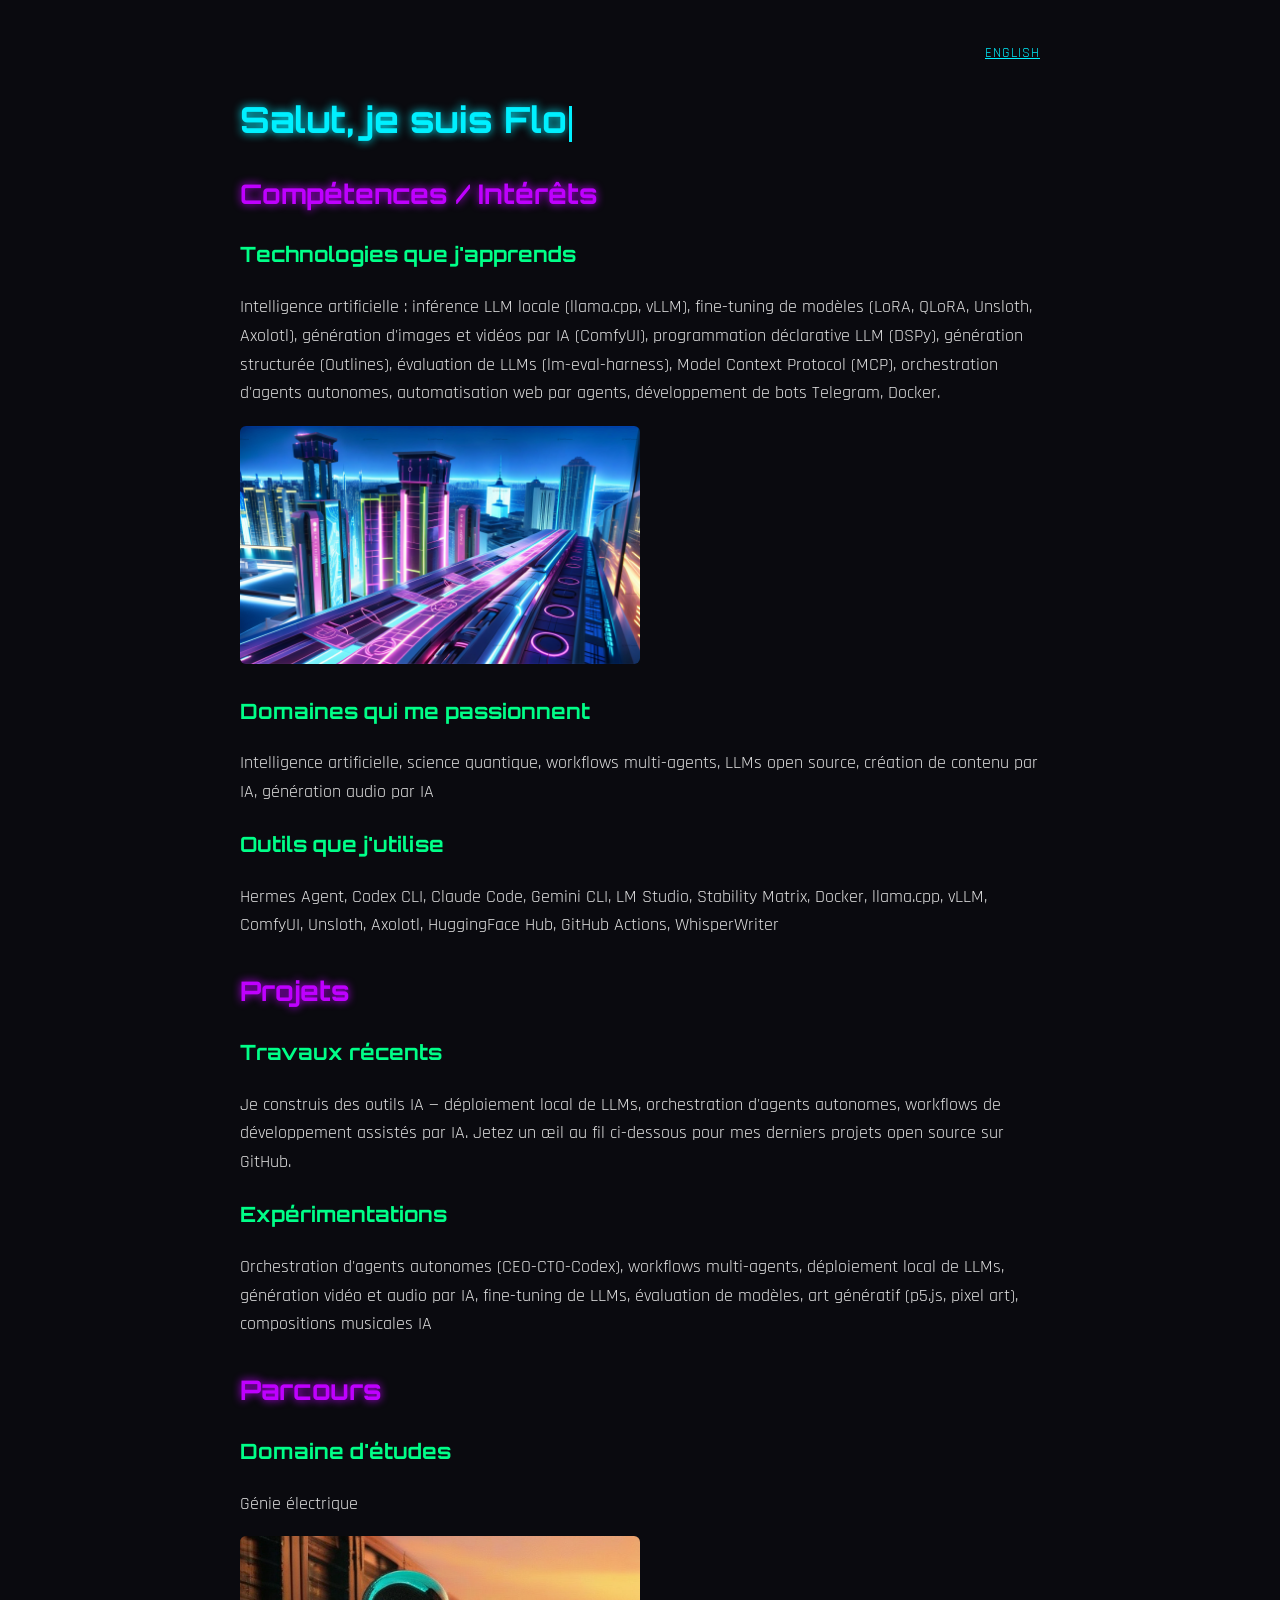
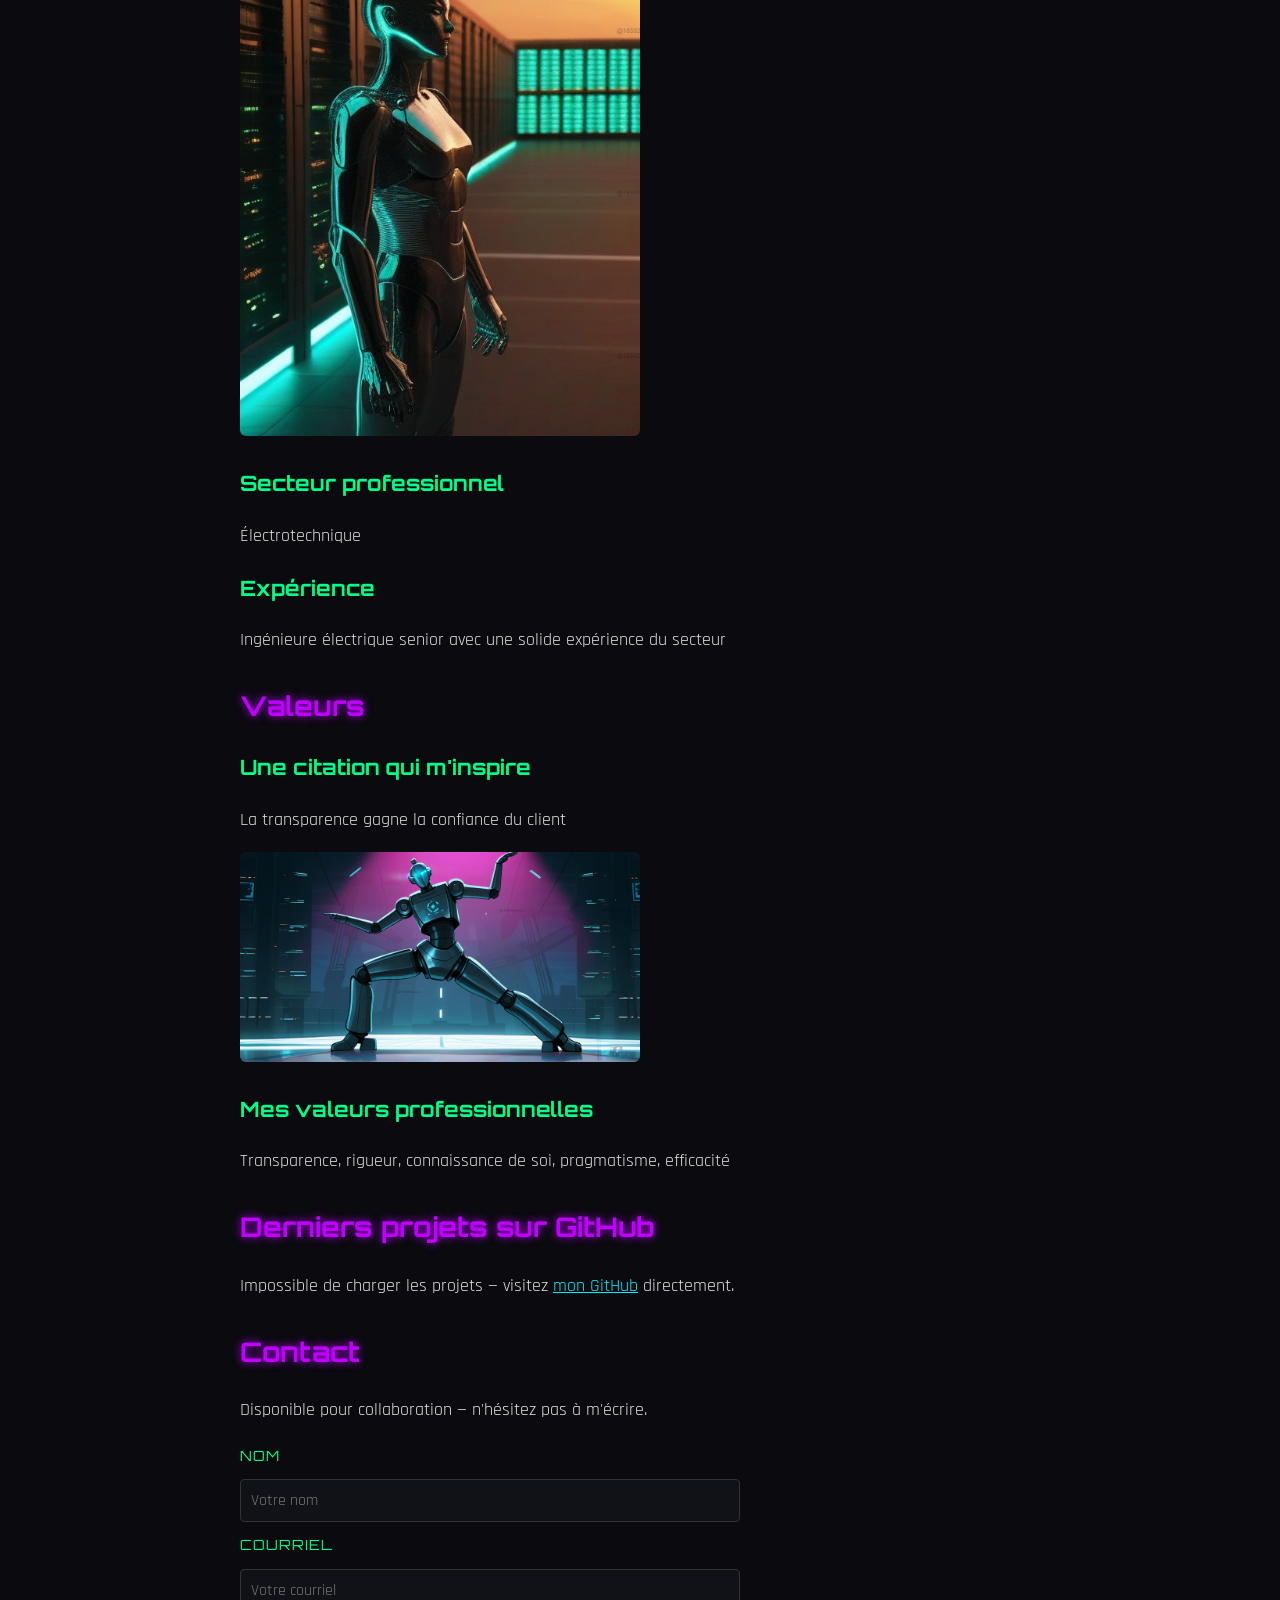
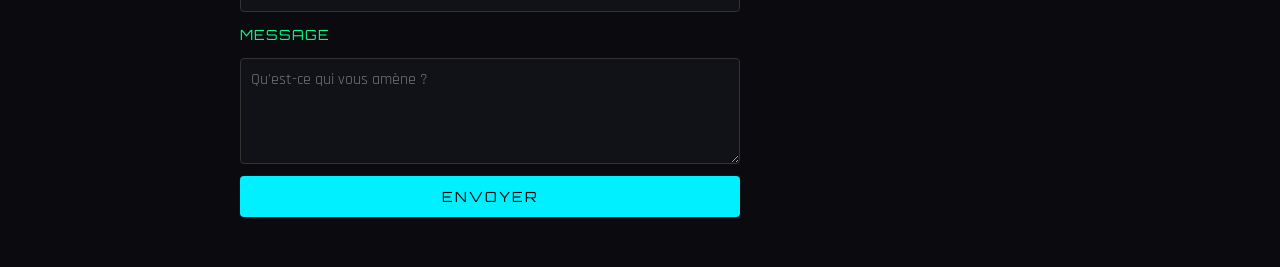
==== commit 8bae5873: "update: compétences IA déduites de l'activité des profils Hermes" ====
--- a/index-fr.html
+++ b/index-fr.html
@@ -43,14 +43,14 @@
         <h2>Compétences &#47; Intérêts</h2>
 
         <h3>Technologies que j'apprends</h3>
-        <p>Intelligence artificielle : IA locale, apprentissage automatique, coder avec l'IA, génération d'images par IA, génération vidéo par IA, Docker, agents IA en terminal.</p>
+        <p>Intelligence artificielle : inférence LLM locale (llama.cpp, vLLM), fine-tuning de modèles (LoRA, QLoRA, Unsloth, Axolotl), génération d'images et vidéos par IA (ComfyUI), programmation déclarative LLM (DSPy), génération structurée (Outlines), évaluation de LLMs (lm-eval-harness), Model Context Protocol (MCP), orchestration d'agents autonomes, automatisation web par agents, développement de bots Telegram, Docker.</p>
         <img src="learning-ai.png" alt="Exploration de l'IA et des technologies" width="400">
 
         <h3>Domaines qui me passionnent</h3>
-        <p>Intelligence artificielle, science quantique, workflows multi-agents</p>
+        <p>Intelligence artificielle, science quantique, workflows multi-agents, LLMs open source, création de contenu par IA, génération audio par IA</p>
 
         <h3>Outils que j'utilise</h3>
-        <p>Gemini CLI, LM Studio, Stability Matrix, Hermes Agent, Docker, WhisperWriter</p>
+        <p>Hermes Agent, Codex CLI, Claude Code, Gemini CLI, LM Studio, Stability Matrix, Docker, llama.cpp, vLLM, ComfyUI, Unsloth, Axolotl, HuggingFace Hub, GitHub Actions, WhisperWriter</p>
     </section>
 
     <!-- Section 2: Projets -->
@@ -61,7 +61,7 @@
         <p>Je construis des outils IA — déploiement local de LLMs, orchestration d'agents autonomes, workflows de développement assistés par IA. Jetez un œil au fil ci-dessous pour mes derniers projets open source sur GitHub.</p>
 
         <h3>Expérimentations</h3>
-        <p>Orchestration d'agents autonomes, workflows multi-agents, déploiement local de LLMs, génération vidéo par IA</p>
+        <p>Orchestration d'agents autonomes (CEO-CTO-Codex), workflows multi-agents, déploiement local de LLMs, génération vidéo et audio par IA, fine-tuning de LLMs, évaluation de modèles, art génératif (p5.js, pixel art), compositions musicales IA</p>
     </section>
 
     <!-- Section 3: Parcours -->
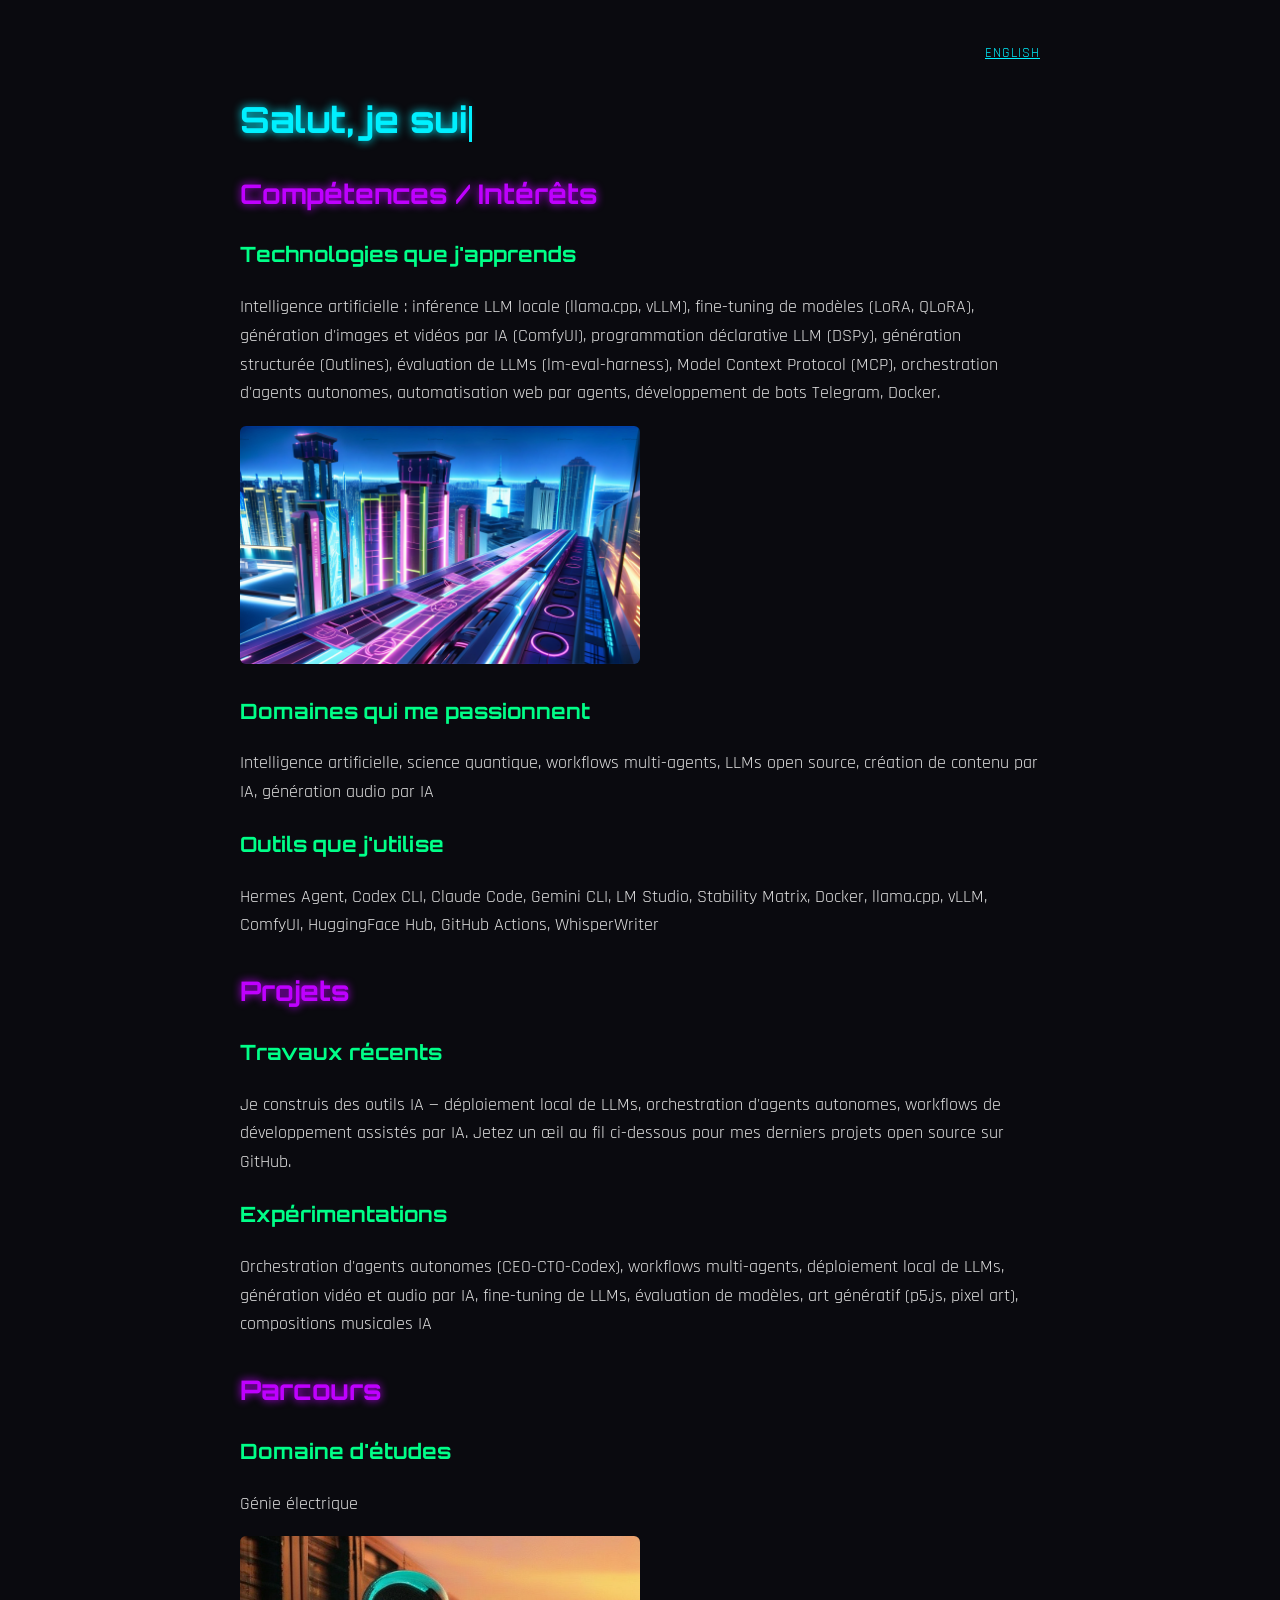
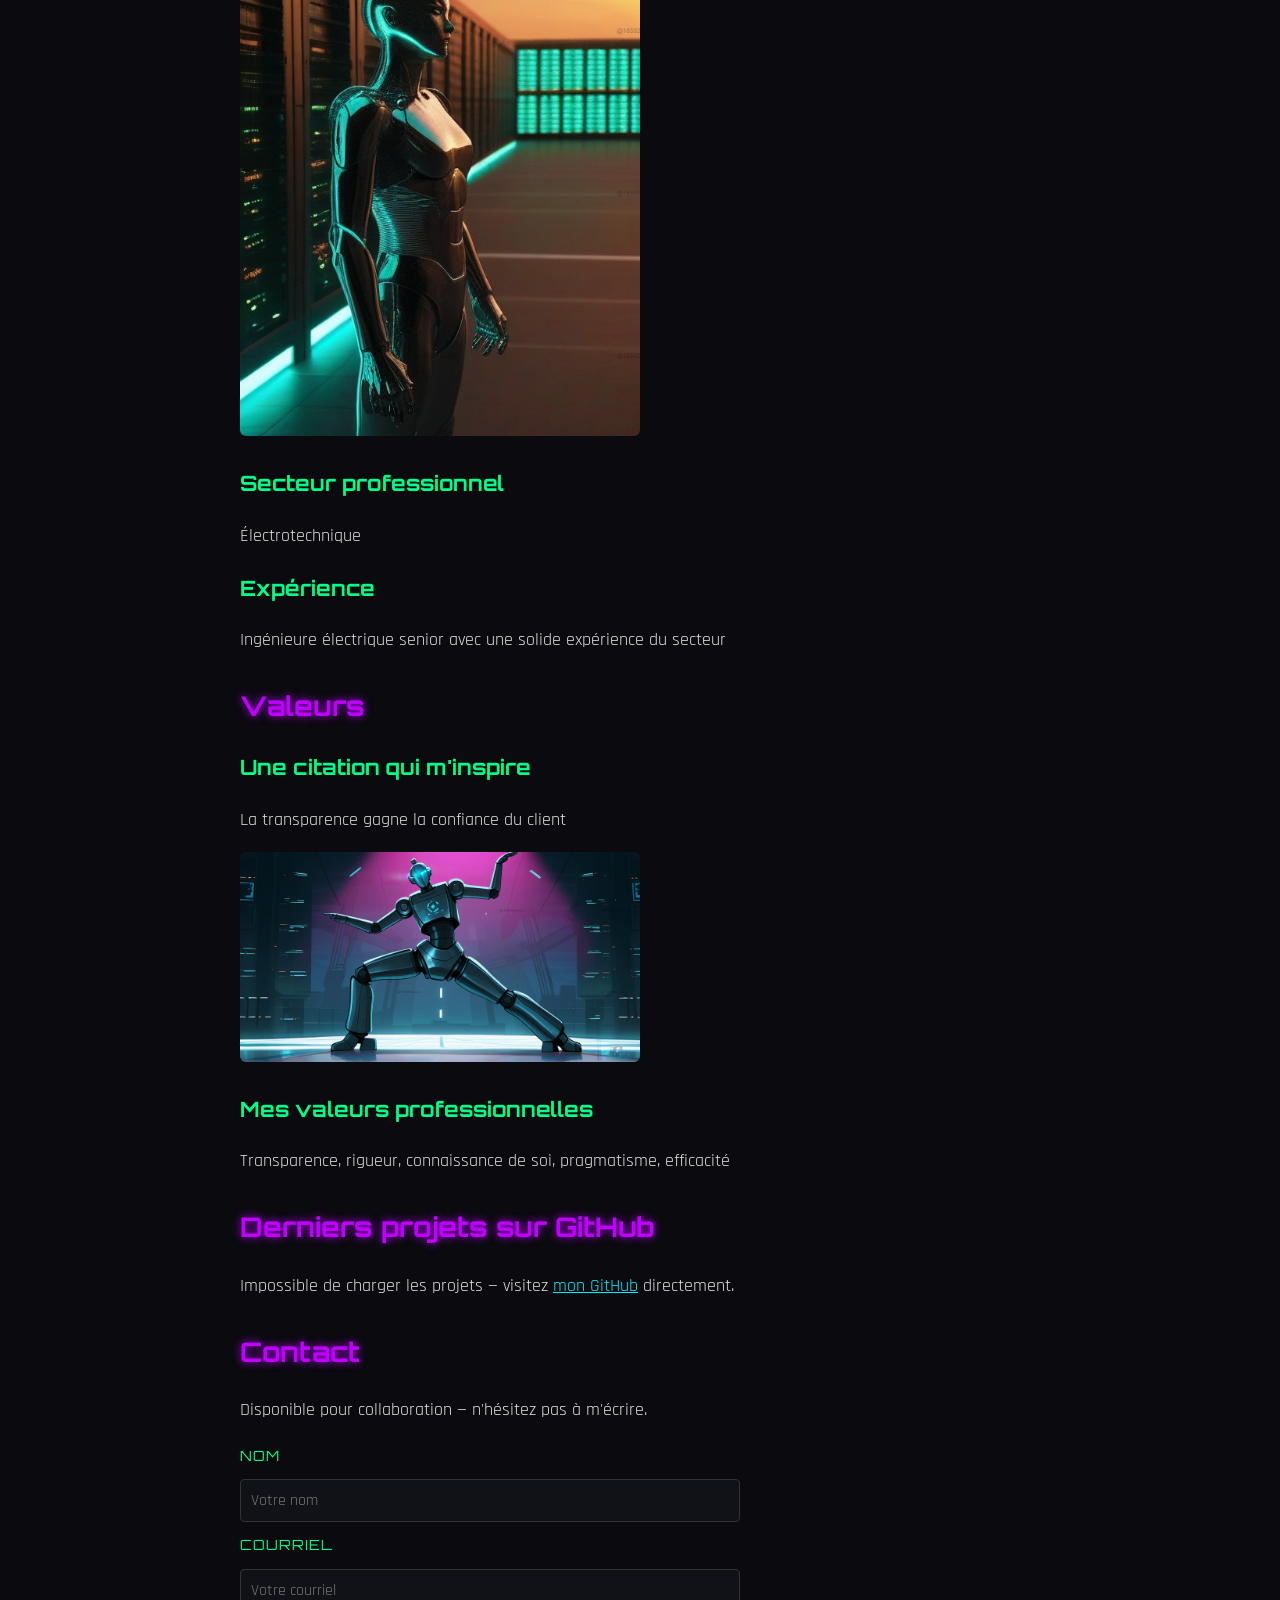
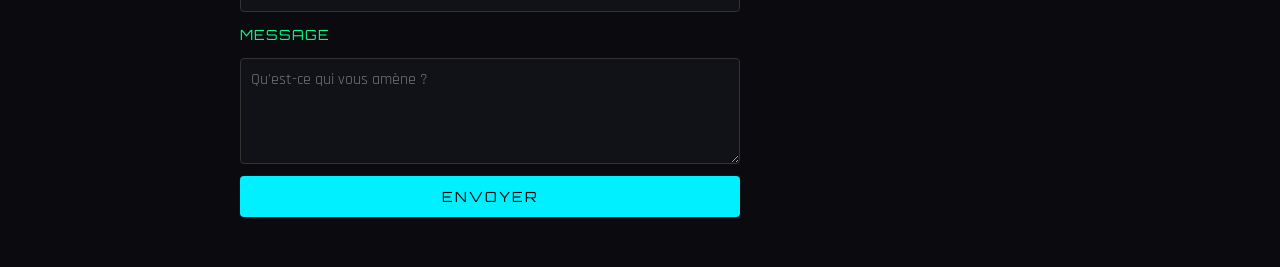
==== commit 556366c4: "fix: retirer Unsloth et Axolotl, non maîtrisés" ====
--- a/index-fr.html
+++ b/index-fr.html
@@ -43,14 +43,14 @@
         <h2>Compétences &#47; Intérêts</h2>
 
         <h3>Technologies que j'apprends</h3>
-        <p>Intelligence artificielle : inférence LLM locale (llama.cpp, vLLM), fine-tuning de modèles (LoRA, QLoRA, Unsloth, Axolotl), génération d'images et vidéos par IA (ComfyUI), programmation déclarative LLM (DSPy), génération structurée (Outlines), évaluation de LLMs (lm-eval-harness), Model Context Protocol (MCP), orchestration d'agents autonomes, automatisation web par agents, développement de bots Telegram, Docker.</p>
+        <p>Intelligence artificielle : inférence LLM locale (llama.cpp, vLLM), fine-tuning de modèles (LoRA, QLoRA), génération d'images et vidéos par IA (ComfyUI), programmation déclarative LLM (DSPy), génération structurée (Outlines), évaluation de LLMs (lm-eval-harness), Model Context Protocol (MCP), orchestration d'agents autonomes, automatisation web par agents, développement de bots Telegram, Docker.</p>
         <img src="learning-ai.png" alt="Exploration de l'IA et des technologies" width="400">
 
         <h3>Domaines qui me passionnent</h3>
         <p>Intelligence artificielle, science quantique, workflows multi-agents, LLMs open source, création de contenu par IA, génération audio par IA</p>
 
         <h3>Outils que j'utilise</h3>
-        <p>Hermes Agent, Codex CLI, Claude Code, Gemini CLI, LM Studio, Stability Matrix, Docker, llama.cpp, vLLM, ComfyUI, Unsloth, Axolotl, HuggingFace Hub, GitHub Actions, WhisperWriter</p>
+        <p>Hermes Agent, Codex CLI, Claude Code, Gemini CLI, LM Studio, Stability Matrix, Docker, llama.cpp, vLLM, ComfyUI, HuggingFace Hub, GitHub Actions, WhisperWriter</p>
     </section>
 
     <!-- Section 2: Projets -->
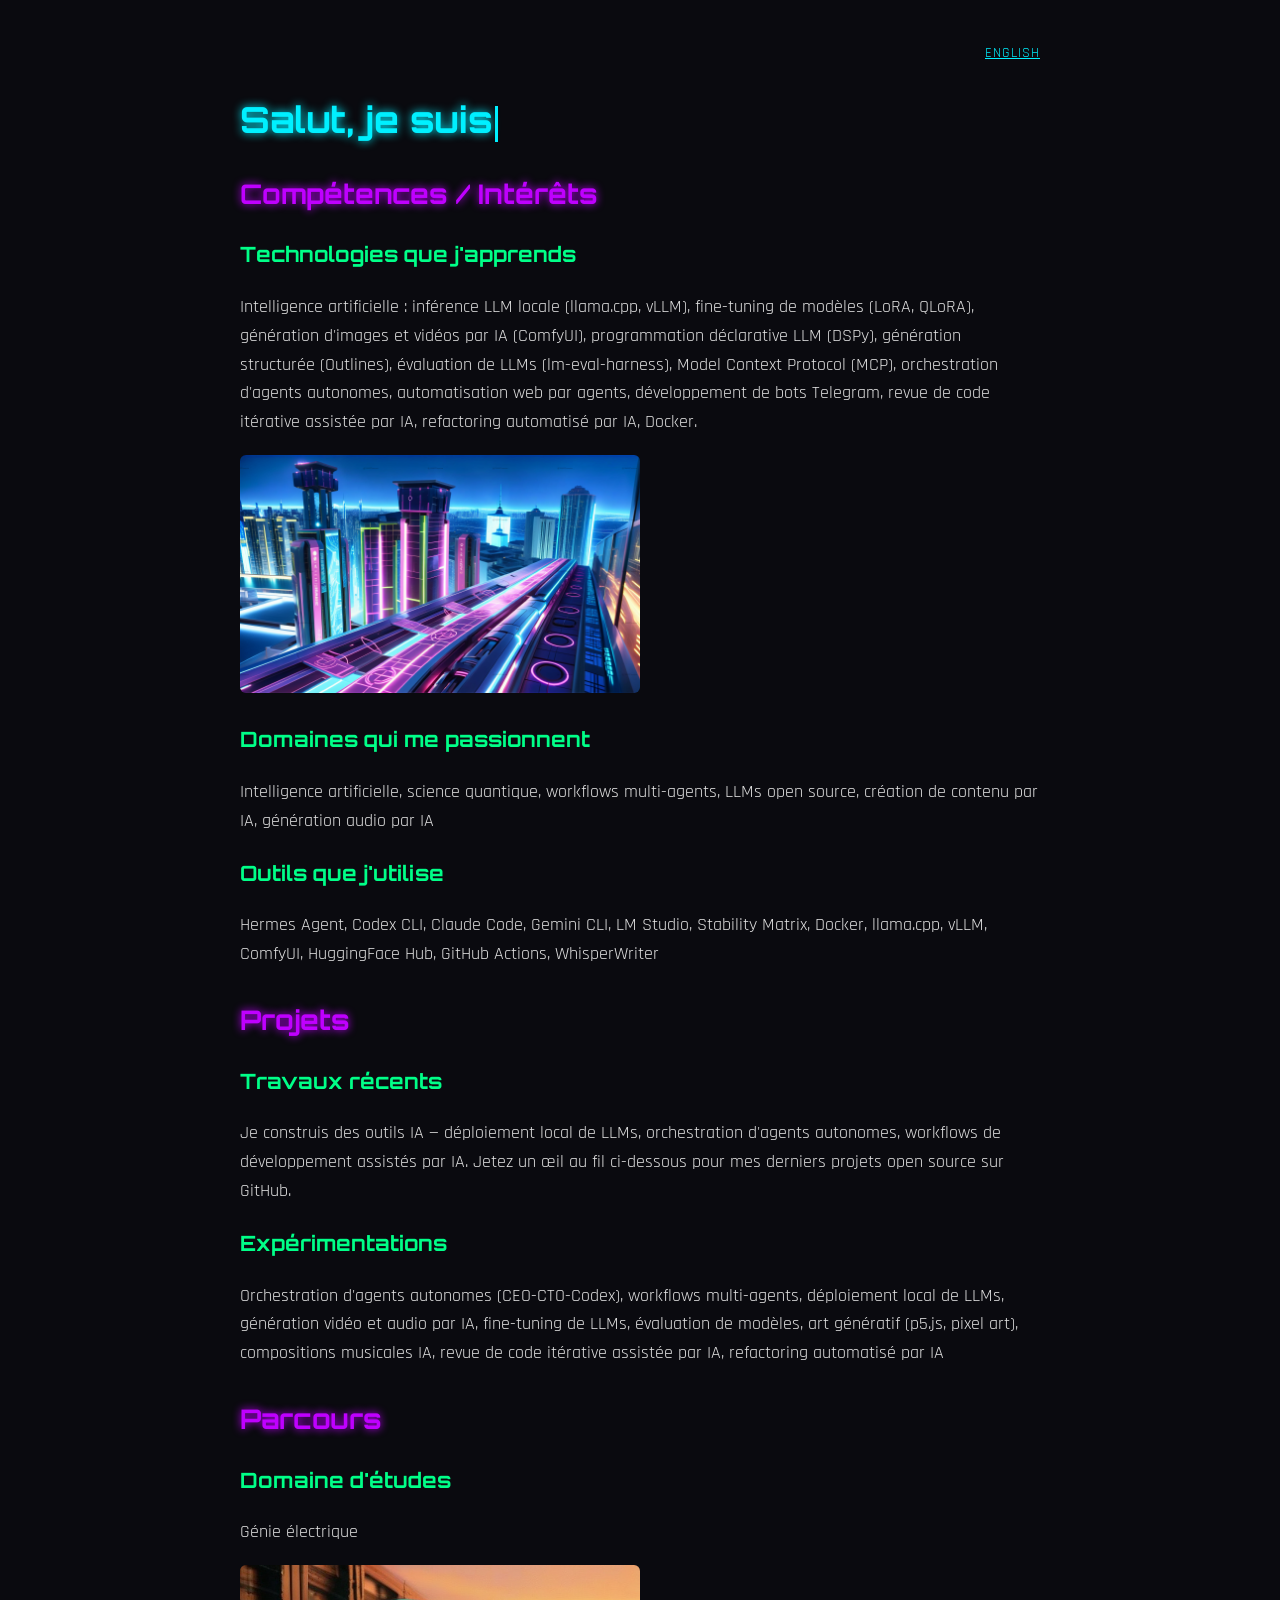
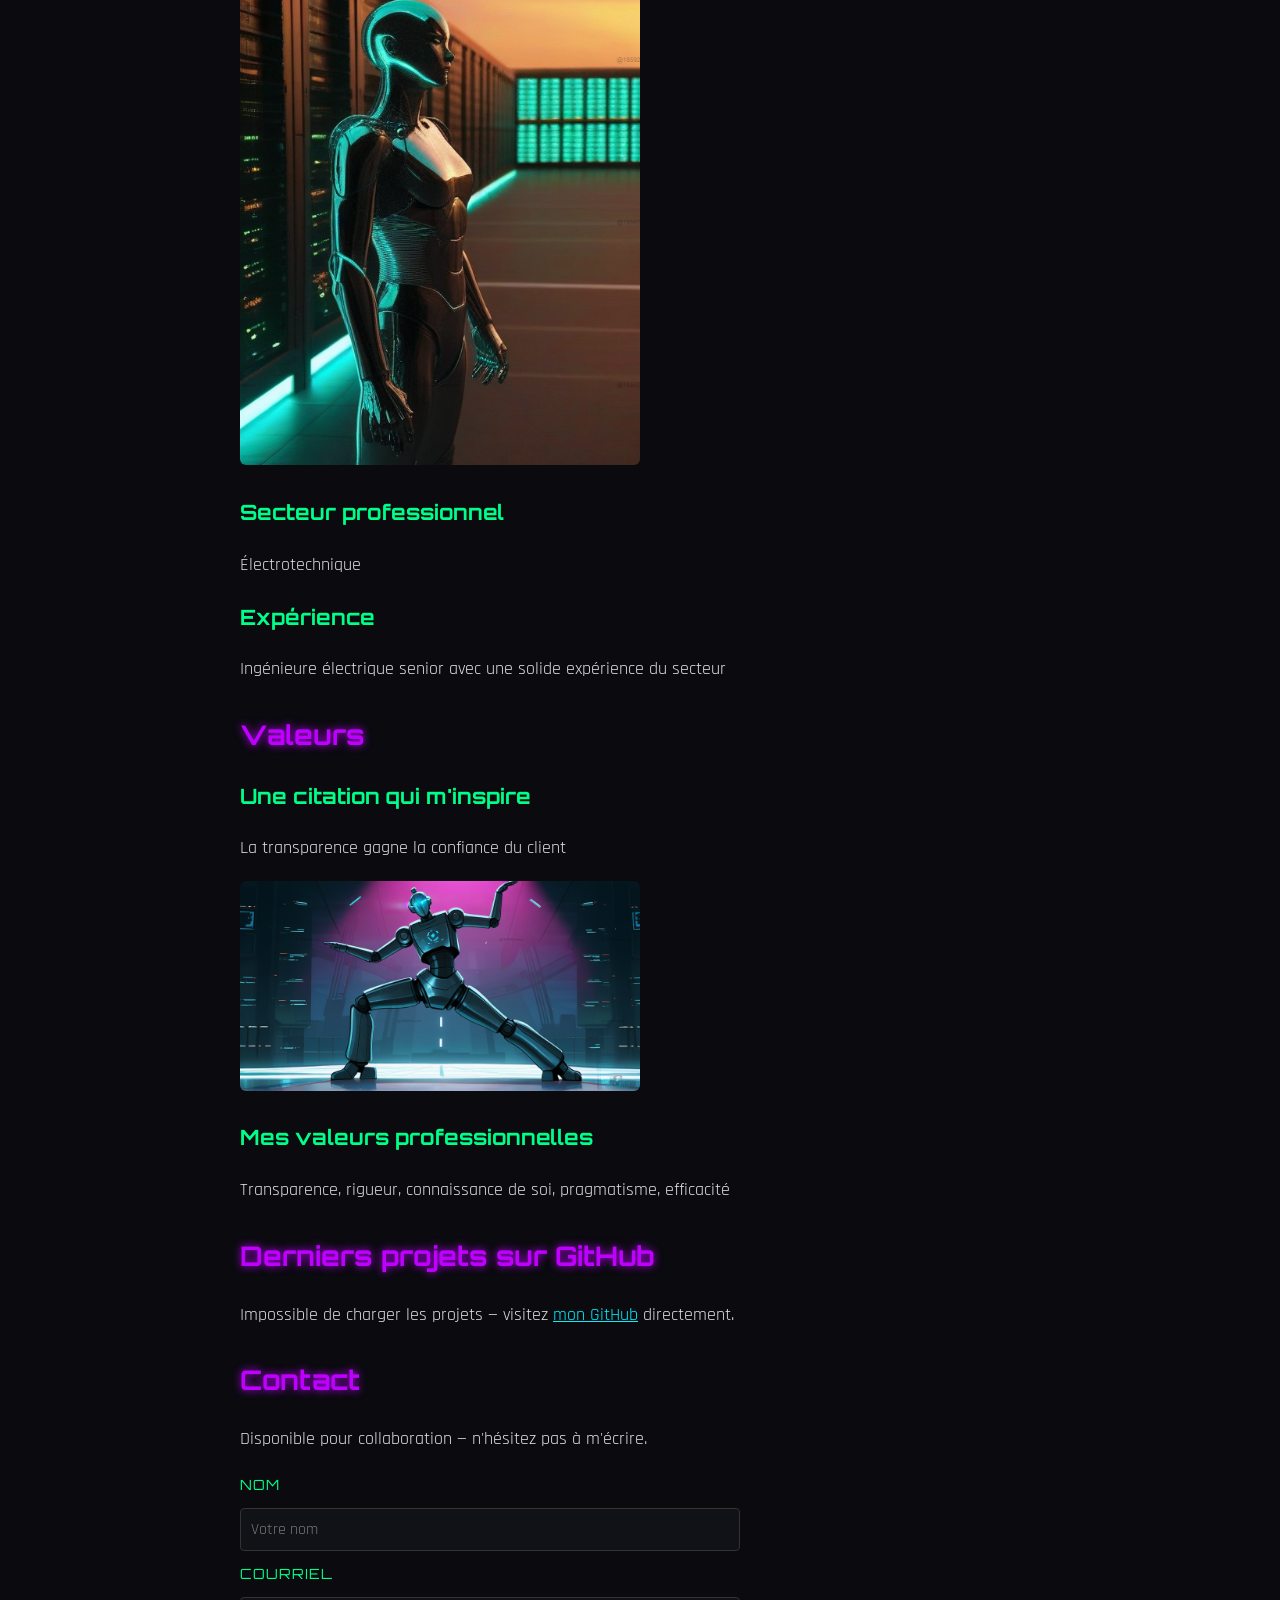
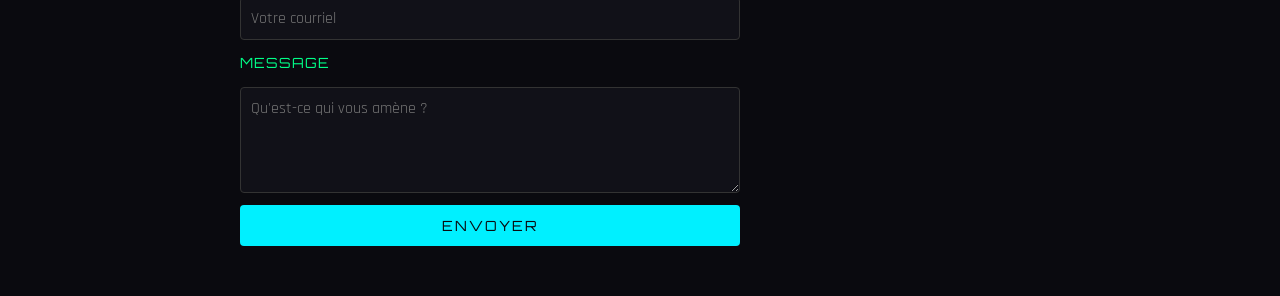
==== commit 64aaa269: "update: ajout revue de code IA et refactoring automatisé (déduit de l'activité Hermes)" ====
--- a/index-fr.html
+++ b/index-fr.html
@@ -43,7 +43,7 @@
         <h2>Compétences &#47; Intérêts</h2>
 
         <h3>Technologies que j'apprends</h3>
-        <p>Intelligence artificielle : inférence LLM locale (llama.cpp, vLLM), fine-tuning de modèles (LoRA, QLoRA), génération d'images et vidéos par IA (ComfyUI), programmation déclarative LLM (DSPy), génération structurée (Outlines), évaluation de LLMs (lm-eval-harness), Model Context Protocol (MCP), orchestration d'agents autonomes, automatisation web par agents, développement de bots Telegram, Docker.</p>
+        <p>Intelligence artificielle : inférence LLM locale (llama.cpp, vLLM), fine-tuning de modèles (LoRA, QLoRA), génération d'images et vidéos par IA (ComfyUI), programmation déclarative LLM (DSPy), génération structurée (Outlines), évaluation de LLMs (lm-eval-harness), Model Context Protocol (MCP), orchestration d'agents autonomes, automatisation web par agents, développement de bots Telegram, revue de code itérative assistée par IA, refactoring automatisé par IA, Docker.</p>
         <img src="learning-ai.png" alt="Exploration de l'IA et des technologies" width="400">
 
         <h3>Domaines qui me passionnent</h3>
@@ -61,7 +61,7 @@
         <p>Je construis des outils IA — déploiement local de LLMs, orchestration d'agents autonomes, workflows de développement assistés par IA. Jetez un œil au fil ci-dessous pour mes derniers projets open source sur GitHub.</p>
 
         <h3>Expérimentations</h3>
-        <p>Orchestration d'agents autonomes (CEO-CTO-Codex), workflows multi-agents, déploiement local de LLMs, génération vidéo et audio par IA, fine-tuning de LLMs, évaluation de modèles, art génératif (p5.js, pixel art), compositions musicales IA</p>
+        <p>Orchestration d'agents autonomes (CEO-CTO-Codex), workflows multi-agents, déploiement local de LLMs, génération vidéo et audio par IA, fine-tuning de LLMs, évaluation de modèles, art génératif (p5.js, pixel art), compositions musicales IA, revue de code itérative assistée par IA, refactoring automatisé par IA</p>
     </section>
 
     <!-- Section 3: Parcours -->
